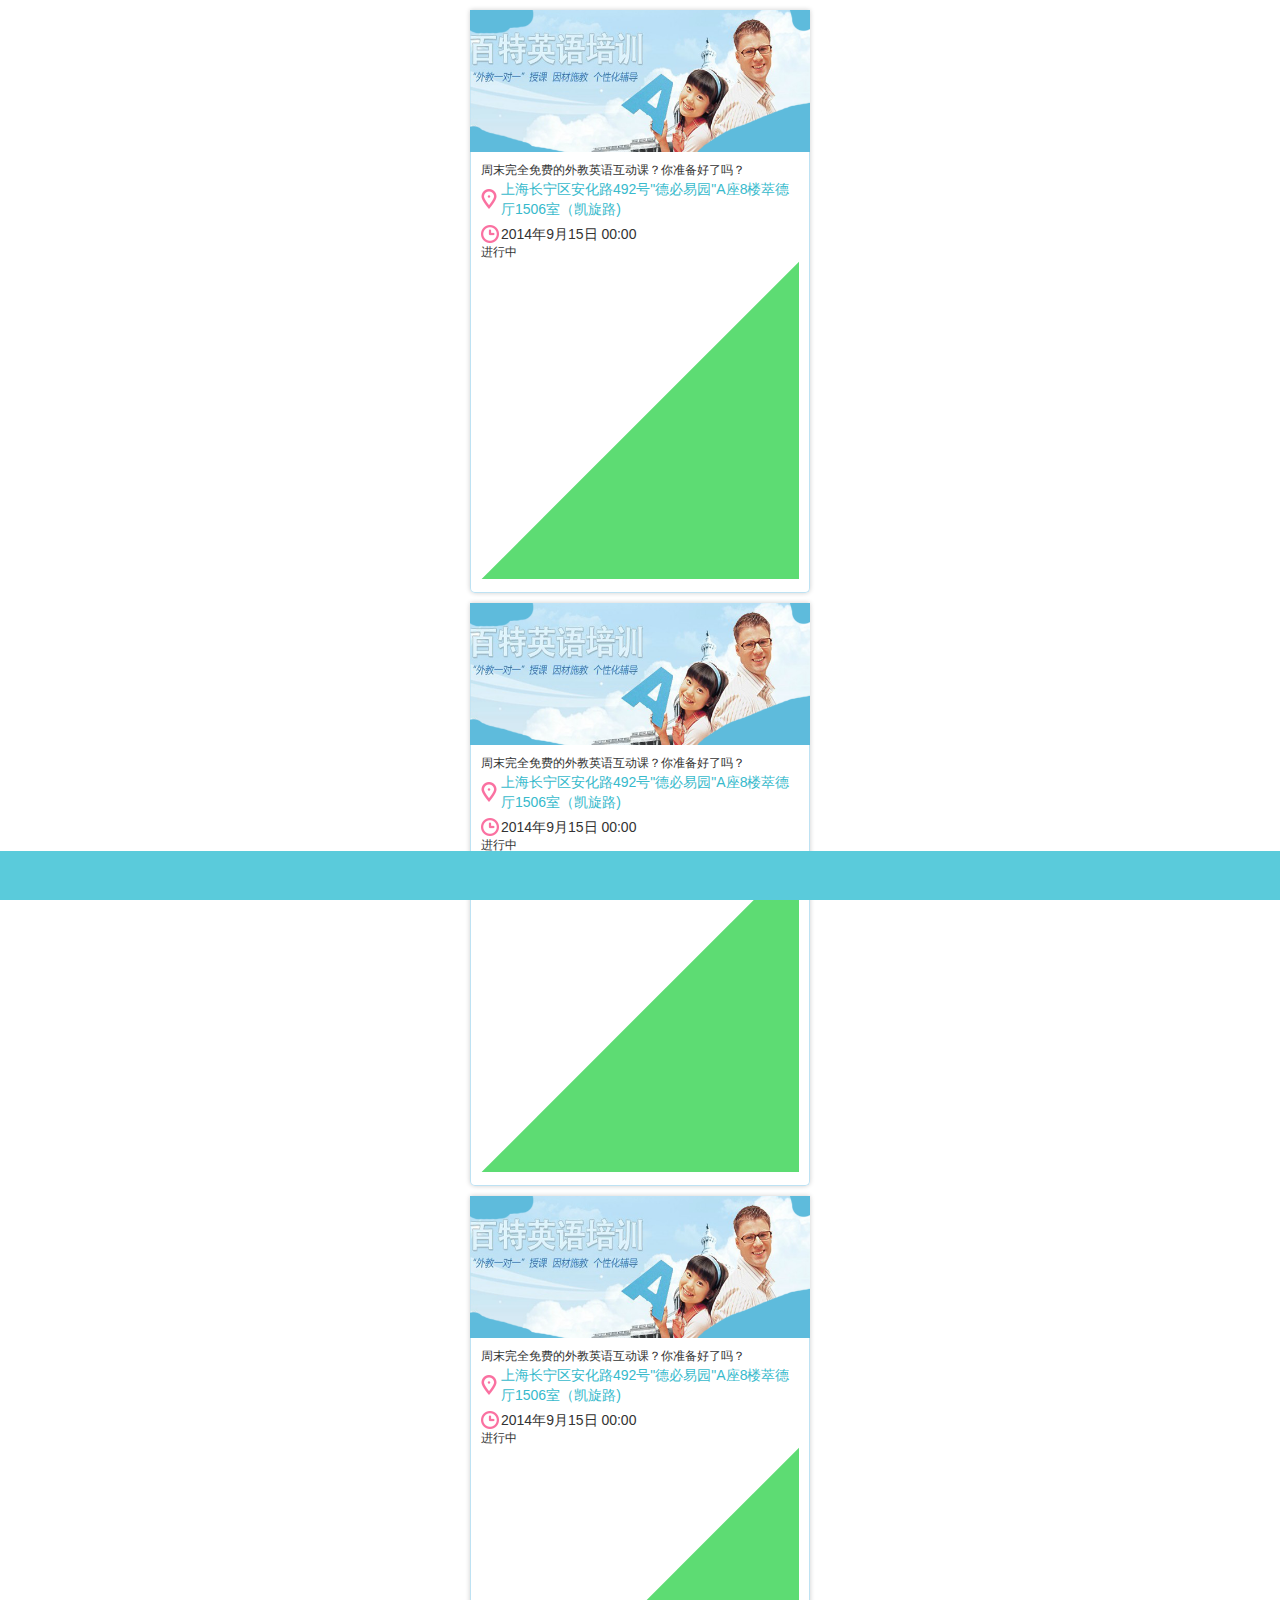
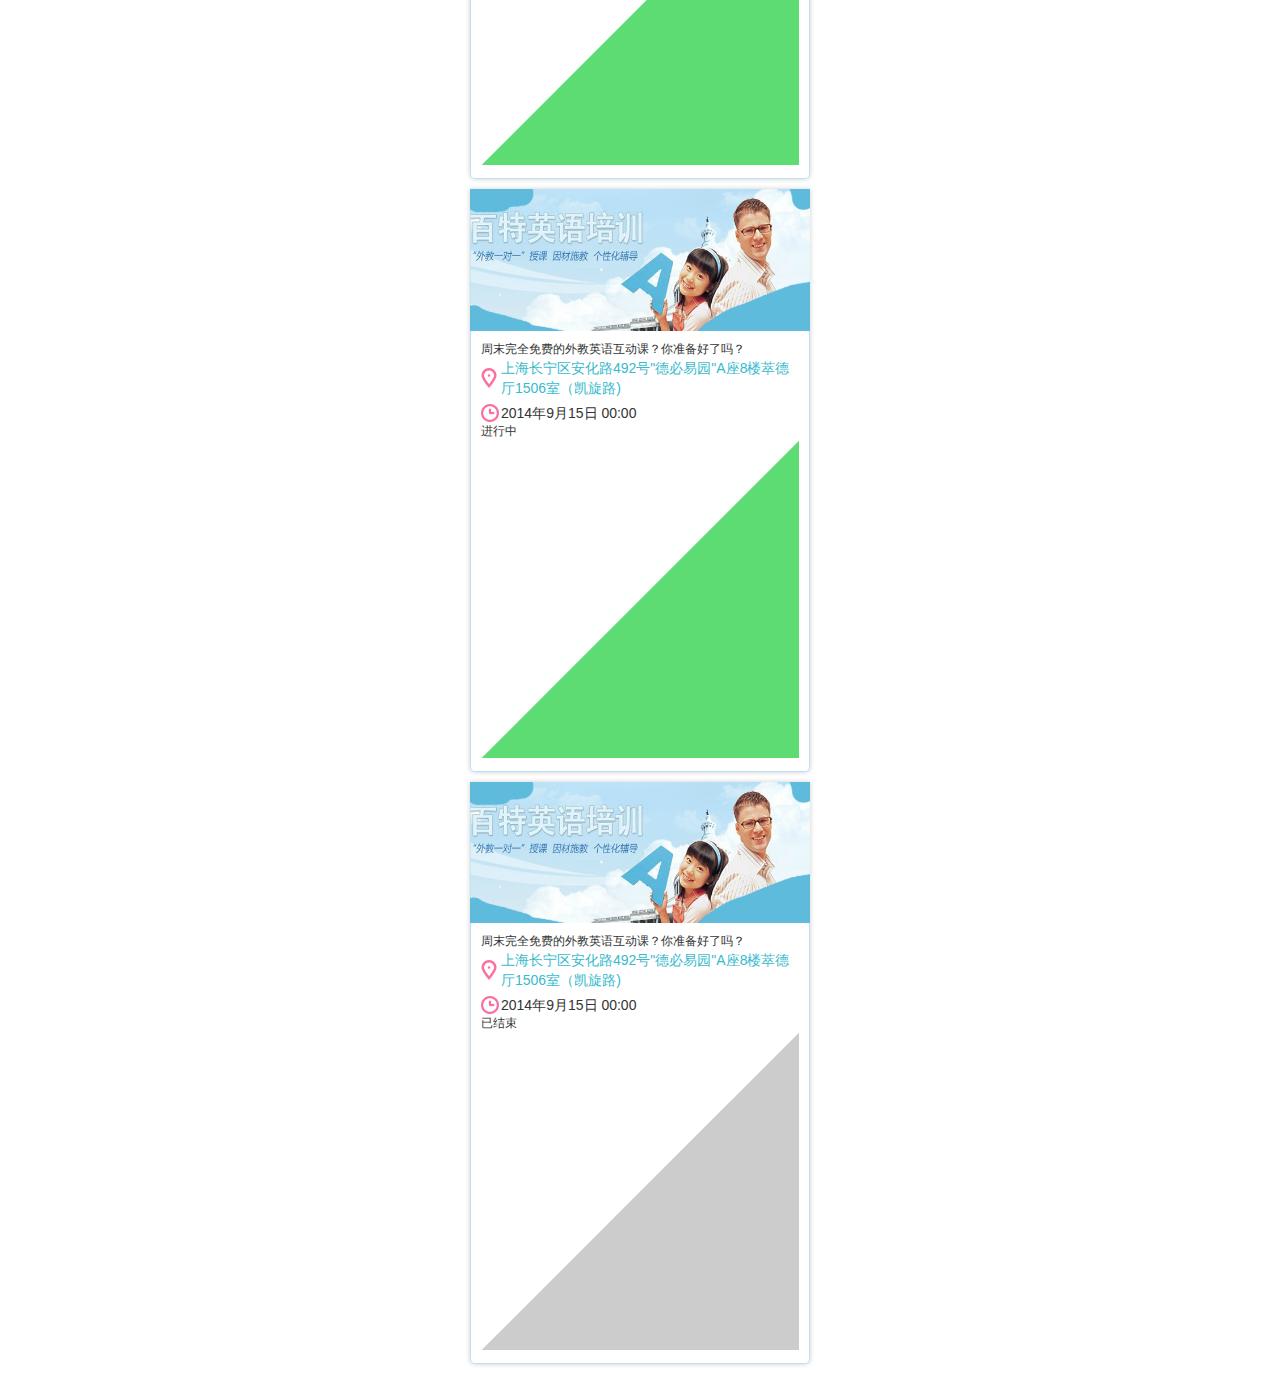
==== list2.html @ 65952ad2 "报名列表1阶段" ====
<!DOCTYPE html>
<html>
<head>
    <title></title>
    <meta charset="utf-8">
    <meta name="viewport" content="width=device-width, initial-scale=1.0, maximum-scale=1.0, user-scalable=0">
    <link rel="stylesheet" href="styles/css/style.css?v=0.0.3">
    <script src="http://dev.comeoncloud.net/test/lib/weixin/weixinshare.min.js"></script>
    <script data-main="src/list" src="http://dev.comeoncloud.net/test/lib/requirejs/require.js"></script>
    <script>
    WeixinShare.init({
        imgUrl:"http://dev.comeoncloud.net/test/1409/jisuanqi/styles/images/jsq.jpg",
        descContent:"工伤级别计算器",
        shareTitle:"工伤级别计算器",
    })
    </script>
</head>
<body>
<section class="box">

    <div class="topbar"></div>
    <div class="bottom40"></div>
    <div class="maincontext"> 
        <img src="images/banner.png">
        <div class="maincontent">
            <span class="title">周末完全免费的外教英语互动课？你准备好了吗？</span>
            <span class="adress">上海长宁区安化路492号"德必易园"A座8楼萃德厅1506室（凯旋路)</span>
            <span class="time">2014年9月15日  00:00 </span>
            <!-- <a href="#" class="button">我要报名</a> -->
            <span class="baomingstatus ">
                <span class="text">进行中</span>
                <svg class="sanjiao" version="1.1" viewBox="0 0 100 100" fill="#5ddc73">
                    <polygon points="100,100 0.2,100 100,0.2" />
                </svg>
            </span>
        </div>
    </div>
    <div class="maincontext"> 
        <img src="images/banner.png">
        <div class="maincontent">
            <span class="title">周末完全免费的外教英语互动课？你准备好了吗？</span>
            <span class="adress">上海长宁区安化路492号"德必易园"A座8楼萃德厅1506室（凯旋路)</span>
            <span class="time">2014年9月15日  00:00 </span>
            <span class="baomingstatus ">
                <span class="text">进行中</span>
                <svg class="sanjiao" version="1.1" viewBox="0 0 100 100" fill="#5ddc73">
                    <polygon points="100,100 0.2,100 100,0.2" />
                </svg>
            </span>
        </div>
    </div>
    <div class="maincontext"> 
        <img src="images/banner.png">
        <div class="maincontent">
            <span class="title">周末完全免费的外教英语互动课？你准备好了吗？</span>
            <span class="adress">上海长宁区安化路492号"德必易园"A座8楼萃德厅1506室（凯旋路)</span>
            <span class="time">2014年9月15日  00:00 </span>
            <span class="baomingstatus ">
                <span class="text">进行中</span>
                <svg class="sanjiao" version="1.1" viewBox="0 0 100 100" fill="#5ddc73">
                    <polygon points="100,100 0.2,100 100,0.2" />
                </svg>
            </span>
        </div>
    </div>
    <div class="maincontext"> 
        <img src="images/banner.png">
        <div class="maincontent">
            <span class="title">周末完全免费的外教英语互动课？你准备好了吗？</span>
            <span class="adress">上海长宁区安化路492号"德必易园"A座8楼萃德厅1506室（凯旋路)</span>
            <span class="time">2014年9月15日  00:00 </span>
            <span class="baomingstatus ">
                <span class="text">进行中</span>
                <svg class="sanjiao" version="1.1" viewBox="0 0 100 100" fill="#5ddc73">
                    <polygon points="100,100 0.2,100 100,0.2" />
                </svg>
            </span>
        </div>
    </div>

    <div class="maincontext"> 
        <img src="images/banner.png">
        <div class="maincontent">
            <span class="title">周末完全免费的外教英语互动课？你准备好了吗？</span>
            <span class="adress">上海长宁区安化路492号"德必易园"A座8楼萃德厅1506室（凯旋路)</span>
            <span class="time">2014年9月15日  00:00 </span>
            <span class="baomingstatus ">
                <span class="text">已结束</span>
                <svg class="sanjiao" version="1.1" viewBox="0 0 100 100" fill="#ccc">
                    <polygon points="100,100 0.2,100 100,0.2" />
                </svg>
            </span>
        </div>
    </div>
    
    <div class="bottom50"></div>
    <div class="submit" >
        
    </div>
</section>
</body>
</html>
---- styles/css/style.css ----
@charst "utf-8";body,div,dl,dt,dd,ul,ol,li,h1,h2,h3,h4,h5,h6,pre,form,fieldset,input,p,blockquote,th,td,button{margin:0;padding:0}fieldset,img{border:0}address,caption,cite,code,dfn,em,th,var{font-style:normal;font-weight:normal}ol,ul{list-style:none}caption,th{text-align:left}h1,h2,h3,h4,h5,h6{font-size:100%}q:before,q:after{content:''}table{table-layout:fixed;border-collapse:collapse;border-spacing:0}th,td{vertical-align:top}i{overflow:hidden;display:inline-block}iframe{background-color:white}input[type="radio"],input[type="checkbox"]{margin-right:2px;#margin-right:0}input{font-size:12px;font-family:Tahoma,Arial, Helvetica, sans-serif;-moz-background-clip:border;-moz-background-inline-policy:continuous;-moz-background-origin:padding;outline-color:-moz-use-text-color;outline-style:none;outline-width:medium}label input{position:relative;top:2px;#top:1px;font-size:12px}textarea{overflow:auto;padding:1px 0 0 1px;font-size:12px}select{font-size:12px}cite{line-height:33px;display:none;text-indent:-999px}body{margin:0px;padding:0px;font-size:12px;color:#333;font-family:Tahoma,Arial, Helvetica, sans-serif,"Hiragino Sans Gb","Microsoft YaHei";background:#fff}a{color:#333;text-decoration:none;outline:0}.clear{clear:both;display:block;height:0;overflow:hidden;font-size:0}.hide{display:none}.box{margin:0 auto;background-repeat:no-repeat;background-position:bottom center;-moz-user-select:none;-webkit-user-select:none;-ms-user-select:none;-khtml-user-select:none;user-select:none;padding:10px;box-sizing:border-box}#qiaohu{width:100%;margin:0 auto;padding:10px;box-sizing:border-box}.header{width:100%}.header h1{text-align:left;font-size:20px}.header .headerinfo{display:block;width:100%;height:20px;padding:5px 0;line-height:20px}.header .headerinfo:after{content:".";clear:both;height:0px;display:block;visibility:hidden}.header .headerinfo .reading{float:right;font-size:12px}.header .headerinfo .orange{margin:0 10px 0 3px;font-size:14px;color:#3db5c6}.maincontext{box-sizing:border-box;width:100%;border-bottom-left-radius:5px;border-bottom-right-radius:5px;box-shadow:0 0 5px rgba(0,0,0,0.2);margin-bottom:10px}.maincontext img{display:block;width:100%;height:auto}.maincontext .maincontent{border-bottom-left-radius:5px;border-bottom-right-radius:5px;border:1px solid #bee2f3;border-top:none;width:100%;padding:10px;box-sizing:border-box}.maincontext .maincontent .adress{padding:0px 0px 0px 20px;color:#37bacc;font-size:14px;display:block;background-image:url(../../images/adress.png);background-size:16px 20px;background-repeat:no-repeat;background-position:0px center;margin-bottom:5px;line-height:20px}.maincontext .maincontent .time{line-height:20px;padding:0px 0px 0px 20px;font-size:14px;background-size:18px 20px;display:block;background-image:url(../../images/time.png);background-repeat:no-repeat;background-position:0px center}.maincontent .rule{word-break:break-all;word-wrap:break-word;padding:0px 10px;font-size:14px;margin-bottom:10px}.baomg{width:100%;height:14px;line-height:14px;color:#FFF;padding:10px 0;background:url(../../images/baombg_03.png) no-repeat;margin-top:10px}.baomg span{font-size:14px;color:#FFF;margin-left:30px;line-height:14px}.usernum{margin-top:-20px;display:inline-block;float:right}.usernum span{font-size:14px;color:#ff6363}.user{width:100%;box-sizing:border-box;border:1px solid #bee2f3;border-radius:5px;margin-top:10px}.user ul{list-style:none}.user ul li{width:100%;height:30px;line-height:40px;padding:0 10px;border-bottom:#bee2f3 1px solid;box-sizing:border-box}.user ul li img{float:left;margin:2px 5px 0 0;width:25px;height:25px;border-radius:25px}.user ul li .textcenter{float:left;height:inherit;line-height:30px}.user ul li .times{float:right;height:inherit;line-height:30px}.user ul li:last-child{border-bottom:none}.footer{width:100%;padding:10px 0px 50px 0}.footer:after{content:".";clear:both;height:0px;display:block;visibility:hidden}.footer .weixinshare{display:block;width:44%;height:40px;border-radius:10px;background-color:green;float:left;margin-left:4%;color:#FFF;font-size:14px;line-height:40px;background-repeat:no-repeat;background-size:auto 30px;box-sizing:border-box;background-position:8px center;padding-left:38px;text-align:center}.footer .green{background-color:#5ddc73;background-image:url(../../images/weixin.png)}.footer .blue{background-color:#69ccff;background-image:url(../../images/weixin2.png)}.submit{width:100%;position:fixed;left:0px;bottom:0px;height:49px;background-color:#5acbdb;text-align:center}.submit img{float:left}.submit .return{display:block;width:50px;height:49px;background:url(../../images/left.png) no-repeat;background-position:center;background-size:25px 35px;float:left;border-right:1px solid #bee2f3}.submit .more{line-height:50px;background:url(../../images/right.png) no-repeat;display:block;width:25px;height:50px;float:right;margin-top:10px}.submit .mainbtn,.submit .weixinshare{display:inline-block;height:40px;border-radius:10px;background-color:#3db5c6;color:#FFF;font-size:20px;line-height:40px;box-sizing:border-box;text-align:center;padding:0 20px;border:1px solid #34adbe;margin-top:5px;-webkit-transition:0.3s ease-in}.submit .mainbtn{-webkit-transition:0.3s ease-out}.sendinfobox{display:block;width:100%;height:auto;position:fixed;bottom:49px;left:0px;background-color:#34adbe;box-sizing:border-box;padding:10px;box-shadow:0 0 5px rgba(0,0,0,0.3);-webkit-transform:translate(0, 300px);-webkit-transition:0.6s ease-out}.sendinfobox .textbox{box-sizing:border-box;display:block;width:100%;height:35px;margin-bottom:10px;line-height:35px;padding:0 10px;border-radius:5px;border:1px solid #ccc}.sendinfobox .textbox:focus{border:1px solid #34adbe}.sendinfobox .textbox:last-child{margin-bottom:0px}@media all and (max-width: 319px){.box{width:100%;box-sizing:border-box}}@media all and (min-width: 320px){.box{width:320px}}@media all and (min-width: 360px){.box{width:360px}}
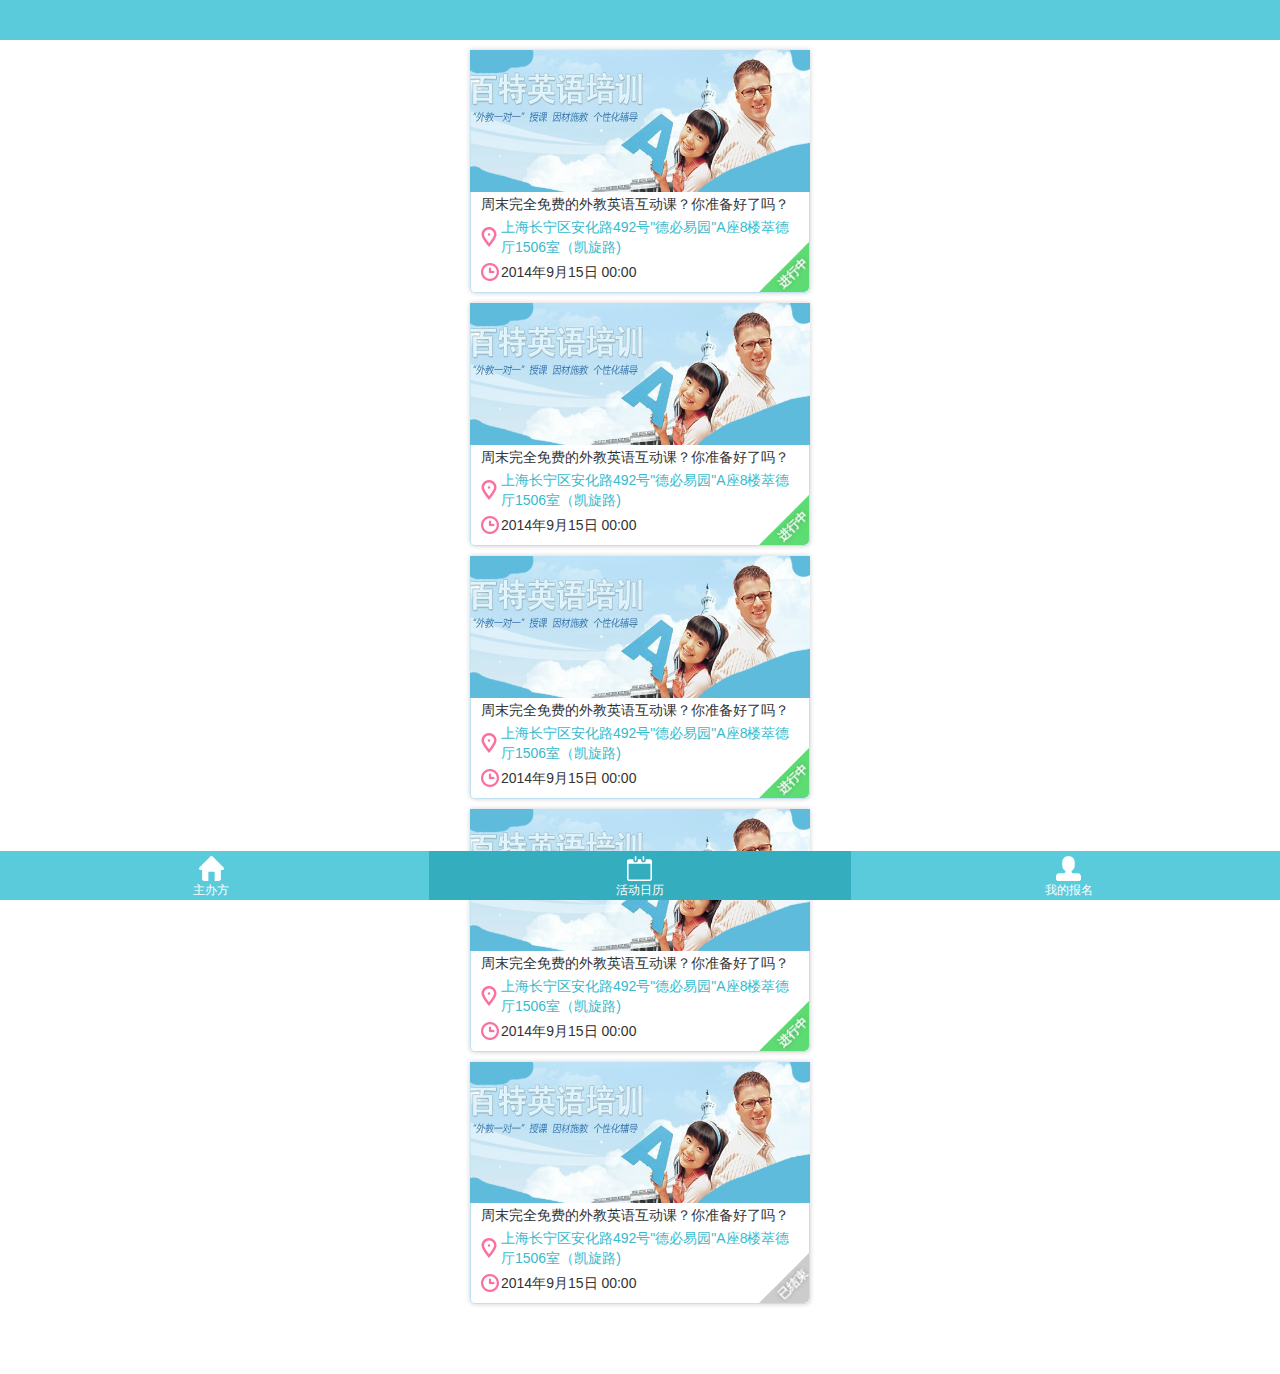
==== commit ed18cd1f: "更新" ====
--- a/list2.html
+++ b/list2.html
@@ -94,8 +94,35 @@
     </div>
     
     <div class="bottom50"></div>
-    <div class="submit" >
-        
+    <div class="submit">
+        <a href="#" class="leftlink">
+            <span class="icon">
+                <svg  viewBox="0 0 128 128">
+                    <path d="M1.813 58.93c-0.074 0.091-0.139 0.187-0.209 0.279-0.087 0.115-0.177 0.229-0.257 0.349-0.075 0.113-0.141 0.23-0.21 0.345-0.065 0.108-0.133 0.214-0.193 0.325-0.063 0.119-0.117 0.242-0.175 0.363-0.054 0.115-0.111 0.228-0.161 0.346-0.049 0.119-0.089 0.24-0.132 0.361-0.045 0.125-0.093 0.25-0.133 0.378-0.037 0.122-0.064 0.245-0.094 0.369-0.033 0.13-0.069 0.258-0.095 0.39-0.028 0.143-0.045 0.287-0.066 0.432-0.017 0.114-0.038 0.227-0.050 0.342-0.052 0.525-0.052 1.055 0 1.58 0.011 0.115 0.033 0.228 0.050 0.342 0.021 0.144 0.037 0.289 0.066 0.432 0.026 0.132 0.062 0.26 0.095 0.39 0.031 0.123 0.058 0.247 0.094 0.369 0.039 0.129 0.087 0.252 0.133 0.378 0.044 0.12 0.083 0.242 0.132 0.361s0.107 0.231 0.161 0.346c0.057 0.122 0.111 0.243 0.175 0.363 0.059 0.111 0.128 0.217 0.193 0.325 0.069 0.115 0.134 0.232 0.21 0.345 0.080 0.12 0.17 0.234 0.257 0.349 0.070 0.093 0.134 0.189 0.209 0.279 0.335 0.408 0.709 0.782 1.117 1.117 0.091 0.074 0.185 0.138 0.277 0.207 0.116 0.087 0.23 0.177 0.351 0.258 0.113 0.076 0.23 0.141 0.346 0.21 0.109 0.065 0.214 0.132 0.325 0.192 0.118 0.063 0.24 0.117 0.361 0.174 0.115 0.055 0.23 0.113 0.349 0.162 0.117 0.049 0.237 0.088 0.356 0.131 0.127 0.045 0.253 0.094 0.382 0.133 0.12 0.037 0.241 0.063 0.362 0.093 0.131 0.033 0.262 0.070 0.396 0.097 0.139 0.028 0.28 0.043 0.421 0.064 0.118 0.017 0.234 0.039 0.353 0.051 0.262 0.028 0.525 0.043 0.788 0.043h8v46.222c0 5.4 4.378 9.778 9.778 9.778h22.222v-48h32v48h22.222c5.4 0 9.778-4.378 9.778-9.778v-46.222h8c0.263 0 0.526-0.014 0.789-0.040 0.119-0.011 0.236-0.034 0.353-0.051 0.141-0.020 0.281-0.037 0.421-0.064 0.134-0.027 0.265-0.064 0.397-0.097 0.121-0.030 0.242-0.057 0.362-0.093 0.13-0.039 0.255-0.088 0.382-0.133 0.119-0.043 0.239-0.082 0.356-0.131 0.119-0.049 0.233-0.107 0.349-0.162 0.121-0.057 0.242-0.11 0.361-0.174 0.111-0.059 0.217-0.128 0.325-0.192 0.115-0.069 0.233-0.134 0.346-0.21 0.121-0.081 0.235-0.171 0.351-0.258 0.093-0.069 0.187-0.133 0.277-0.207 0.408-0.335 0.782-0.709 1.117-1.117 0.074-0.091 0.139-0.187 0.209-0.279 0.087-0.115 0.177-0.229 0.257-0.349 0.076-0.113 0.141-0.23 0.21-0.345 0.065-0.109 0.132-0.214 0.193-0.325 0.064-0.12 0.118-0.243 0.175-0.365 0.054-0.115 0.111-0.227 0.16-0.344 0.050-0.12 0.090-0.242 0.133-0.363 0.044-0.124 0.093-0.248 0.131-0.376 0.037-0.122 0.064-0.245 0.095-0.369 0.033-0.13 0.069-0.258 0.095-0.39 0.028-0.143 0.045-0.287 0.066-0.432 0.017-0.114 0.038-0.227 0.050-0.342 0.053-0.525 0.053-1.055 0-1.581-0.011-0.115-0.033-0.227-0.050-0.342-0.020-0.144-0.037-0.289-0.066-0.432-0.026-0.133-0.062-0.261-0.095-0.39-0.031-0.123-0.058-0.247-0.095-0.369-0.038-0.128-0.086-0.251-0.131-0.376-0.043-0.122-0.084-0.243-0.133-0.363-0.049-0.117-0.106-0.23-0.16-0.344-0.057-0.122-0.111-0.245-0.175-0.364-0.059-0.111-0.128-0.217-0.193-0.325-0.069-0.115-0.134-0.232-0.21-0.345-0.080-0.12-0.17-0.234-0.257-0.349-0.070-0.093-0.134-0.188-0.209-0.279-0.168-0.205-0.345-0.401-0.531-0.587l-55.999-56.002c-1.448-1.448-3.448-2.343-5.657-2.343s-4.209 0.895-5.657 2.343l-55.999 55.999c-0.187 0.187-0.363 0.383-0.531 0.587z"></path>
+                </svg>
+            </span>
+            <span class="text">主办方</span>
+        </a>
+
+        <a href="#" class="rightlink">
+            <span class="icon">
+                <svg  viewBox="0 0 128 128">
+                    <path d="M112 88h-24c-4.419 0-8-3.581-8-8v-4.291c9.562-5.534 16-15.866 16-27.709v-16c0-17.673-14.327-32-32-32s-32 14.327-32 32v16c0 11.843 6.438 22.174 16 27.709v4.291c0 4.419-3.581 8-8 8h-24c-8.836 0-16 7.163-16 16v14.222c0 5.4 4.378 9.778 9.778 9.778h108.445c5.4 0 9.778-4.378 9.778-9.778v-14.222c0-8.837-7.163-16-16-16z"></path>
+                </svg>
+            </span>
+            <span class="text">我的报名</span>
+        </a>
+
+        <a href="#" class="centerlink current">
+            <span class="icon">
+                <svg viewBox="0 0 128 128">
+                    <path d="M44.040 24c2.187 0 3.96-1.773 3.96-3.96v-16.080c0-2.187-1.773-3.96-3.96-3.96h-0.080c-2.187 0-3.96 1.773-3.96 3.96v16.080c0 2.187 1.773 3.96 3.96 3.96h0.080z"></path>
+                    <path d="M84.040 24c2.187 0 3.96-1.773 3.96-3.96v-16.080c0-2.187-1.773-3.96-3.96-3.96h-0.080c-2.187 0-3.96 1.773-3.96 3.96v16.080c0 2.187 1.773 3.96 3.96 3.96h0.080z"></path>
+                    <path d="M118.222 16h-22.222v4.040c0 6.595-5.365 11.96-11.96 11.96h-0.080c-6.595 0-11.96-5.365-11.96-11.96v-4.040h-16v4.040c0 6.595-5.365 11.96-11.96 11.96h-0.080c-6.595 0-11.96-5.365-11.96-11.96v-4.040h-22.222c-5.4 0-9.778 4.378-9.778 9.778v92.445c0 5.4 4.378 9.778 9.778 9.778h108.445c5.4 0 9.778-4.378 9.778-9.778v-92.445c0-5.4-4.378-9.778-9.778-9.778zM120 120h-112v-80h112v80z"></path>
+                </svg>
+            </span>
+            <span class="text">活动日历</span>
+        </a>
     </div>
 </section>
 </body>
--- a/styles/css/style.css
+++ b/styles/css/style.css
@@ -1 +1 @@
-@charst "utf-8";body,div,dl,dt,dd,ul,ol,li,h1,h2,h3,h4,h5,h6,pre,form,fieldset,input,p,blockquote,th,td,button{margin:0;padding:0}fieldset,img{border:0}address,caption,cite,code,dfn,em,th,var{font-style:normal;font-weight:normal}ol,ul{list-style:none}caption,th{text-align:left}h1,h2,h3,h4,h5,h6{font-size:100%}q:before,q:after{content:''}table{table-layout:fixed;border-collapse:collapse;border-spacing:0}th,td{vertical-align:top}i{overflow:hidden;display:inline-block}iframe{background-color:white}input[type="radio"],input[type="checkbox"]{margin-right:2px;#margin-right:0}input{font-size:12px;font-family:Tahoma,Arial, Helvetica, sans-serif;-moz-background-clip:border;-moz-background-inline-policy:continuous;-moz-background-origin:padding;outline-color:-moz-use-text-color;outline-style:none;outline-width:medium}label input{position:relative;top:2px;#top:1px;font-size:12px}textarea{overflow:auto;padding:1px 0 0 1px;font-size:12px}select{font-size:12px}cite{line-height:33px;display:none;text-indent:-999px}body{margin:0px;padding:0px;font-size:12px;color:#333;font-family:Tahoma,Arial, Helvetica, sans-serif,"Hiragino Sans Gb","Microsoft YaHei";background:#fff}a{color:#333;text-decoration:none;outline:0}.clear{clear:both;display:block;height:0;overflow:hidden;font-size:0}.hide{display:none}.box{margin:0 auto;background-repeat:no-repeat;background-position:bottom center;-moz-user-select:none;-webkit-user-select:none;-ms-user-select:none;-khtml-user-select:none;user-select:none;padding:10px;box-sizing:border-box}#qiaohu{width:100%;margin:0 auto;padding:10px;box-sizing:border-box}.header{width:100%}.header h1{text-align:left;font-size:20px}.header .headerinfo{display:block;width:100%;height:20px;padding:5px 0;line-height:20px}.header .headerinfo:after{content:".";clear:both;height:0px;display:block;visibility:hidden}.header .headerinfo .reading{float:right;font-size:12px}.header .headerinfo .orange{margin:0 10px 0 3px;font-size:14px;color:#3db5c6}.maincontext{box-sizing:border-box;width:100%;border-bottom-left-radius:5px;border-bottom-right-radius:5px;box-shadow:0 0 5px rgba(0,0,0,0.2);margin-bottom:10px}.maincontext img{display:block;width:100%;height:auto}.maincontext .maincontent{border-bottom-left-radius:5px;border-bottom-right-radius:5px;border:1px solid #bee2f3;border-top:none;width:100%;padding:10px;box-sizing:border-box}.maincontext .maincontent .adress{padding:0px 0px 0px 20px;color:#37bacc;font-size:14px;display:block;background-image:url(../../images/adress.png);background-size:16px 20px;background-repeat:no-repeat;background-position:0px center;margin-bottom:5px;line-height:20px}.maincontext .maincontent .time{line-height:20px;padding:0px 0px 0px 20px;font-size:14px;background-size:18px 20px;display:block;background-image:url(../../images/time.png);background-repeat:no-repeat;background-position:0px center}.maincontent .rule{word-break:break-all;word-wrap:break-word;padding:0px 10px;font-size:14px;margin-bottom:10px}.baomg{width:100%;height:14px;line-height:14px;color:#FFF;padding:10px 0;background:url(../../images/baombg_03.png) no-repeat;margin-top:10px}.baomg span{font-size:14px;color:#FFF;margin-left:30px;line-height:14px}.usernum{margin-top:-20px;display:inline-block;float:right}.usernum span{font-size:14px;color:#ff6363}.user{width:100%;box-sizing:border-box;border:1px solid #bee2f3;border-radius:5px;margin-top:10px}.user ul{list-style:none}.user ul li{width:100%;height:30px;line-height:40px;padding:0 10px;border-bottom:#bee2f3 1px solid;box-sizing:border-box}.user ul li img{float:left;margin:2px 5px 0 0;width:25px;height:25px;border-radius:25px}.user ul li .textcenter{float:left;height:inherit;line-height:30px}.user ul li .times{float:right;height:inherit;line-height:30px}.user ul li:last-child{border-bottom:none}.footer{width:100%;padding:10px 0px 50px 0}.footer:after{content:".";clear:both;height:0px;display:block;visibility:hidden}.footer .weixinshare{display:block;width:44%;height:40px;border-radius:10px;background-color:green;float:left;margin-left:4%;color:#FFF;font-size:14px;line-height:40px;background-repeat:no-repeat;background-size:auto 30px;box-sizing:border-box;background-position:8px center;padding-left:38px;text-align:center}.footer .green{background-color:#5ddc73;background-image:url(../../images/weixin.png)}.footer .blue{background-color:#69ccff;background-image:url(../../images/weixin2.png)}.submit{width:100%;position:fixed;left:0px;bottom:0px;height:49px;background-color:#5acbdb;text-align:center}.submit img{float:left}.submit .return{display:block;width:50px;height:49px;background:url(../../images/left.png) no-repeat;background-position:center;background-size:25px 35px;float:left;border-right:1px solid #bee2f3}.submit .more{line-height:50px;background:url(../../images/right.png) no-repeat;display:block;width:25px;height:50px;float:right;margin-top:10px}.submit .mainbtn,.submit .weixinshare{display:inline-block;height:40px;border-radius:10px;background-color:#3db5c6;color:#FFF;font-size:20px;line-height:40px;box-sizing:border-box;text-align:center;padding:0 20px;border:1px solid #34adbe;margin-top:5px;-webkit-transition:0.3s ease-in}.submit .mainbtn{-webkit-transition:0.3s ease-out}.sendinfobox{display:block;width:100%;height:auto;position:fixed;bottom:49px;left:0px;background-color:#34adbe;box-sizing:border-box;padding:10px;box-shadow:0 0 5px rgba(0,0,0,0.3);-webkit-transform:translate(0, 300px);-webkit-transition:0.6s ease-out}.sendinfobox .textbox{box-sizing:border-box;display:block;width:100%;height:35px;margin-bottom:10px;line-height:35px;padding:0 10px;border-radius:5px;border:1px solid #ccc}.sendinfobox .textbox:focus{border:1px solid #34adbe}.sendinfobox .textbox:last-child{margin-bottom:0px}@media all and (max-width: 319px){.box{width:100%;box-sizing:border-box}}@media all and (min-width: 320px){.box{width:320px}}@media all and (min-width: 360px){.box{width:360px}}
+@charst "utf-8";body,div,dl,dt,dd,ul,ol,li,h1,h2,h3,h4,h5,h6,pre,form,fieldset,input,p,blockquote,th,td,button{margin:0;padding:0}fieldset,img{border:0}address,caption,cite,code,dfn,em,th,var{font-style:normal;font-weight:normal}ol,ul{list-style:none}caption,th{text-align:left}h1,h2,h3,h4,h5,h6{font-size:100%}q:before,q:after{content:''}table{table-layout:fixed;border-collapse:collapse;border-spacing:0}th,td{vertical-align:top}i{overflow:hidden;display:inline-block}iframe{background-color:white}input[type="radio"],input[type="checkbox"]{margin-right:2px;#margin-right:0}input{font-size:12px;font-family:Tahoma,Arial, Helvetica, sans-serif;-moz-background-clip:border;-moz-background-inline-policy:continuous;-moz-background-origin:padding;outline-color:-moz-use-text-color;outline-style:none;outline-width:medium}label input{position:relative;top:2px;#top:1px;font-size:12px}textarea{overflow:auto;padding:1px 0 0 1px;font-size:12px}select{font-size:12px}cite{line-height:33px;display:none;text-indent:-999px}body{margin:0px;padding:0px;font-size:12px;color:#333;font-family:Tahoma,Arial, Helvetica, sans-serif,"Hiragino Sans Gb","Microsoft YaHei";background:#fff}a{color:#333;text-decoration:none;outline:0}.clear{clear:both;display:block;height:0;overflow:hidden;font-size:0}.hide{display:none}.box{margin:0 auto;background-repeat:no-repeat;background-position:bottom center;-moz-user-select:none;-webkit-user-select:none;-ms-user-select:none;-khtml-user-select:none;user-select:none;padding:10px;box-sizing:border-box}#qiaohu{width:100%;margin:0 auto;padding:10px;box-sizing:border-box}.header{width:100%}.header h1{text-align:left;font-size:20px}.header .headerinfo{display:block;width:100%;height:20px;padding:5px 0;line-height:20px}.header .headerinfo:after{content:".";clear:both;height:0px;display:block;visibility:hidden}.header .headerinfo .reading{float:right;font-size:12px}.header .headerinfo .orange{margin:0 10px 0 3px;font-size:14px;color:#3db5c6}.button{display:inline-block;border-radius:5px;line-height:35px;background-color:#5acbdb;color:#fff;padding:0 20px;border:1px solid #34adbe}.maincontext{box-sizing:border-box;width:100%;border-bottom-left-radius:5px;border-bottom-right-radius:5px;box-shadow:0 0 5px rgba(0,0,0,0.2);margin-bottom:10px}.maincontext img{display:block;width:100%;height:auto}.maincontext .maincontent{border-bottom-left-radius:5px;border-bottom-right-radius:5px;border:1px solid #bee2f3;border-top:none;width:100%;padding:0px 10px 10px 10px;box-sizing:border-box;position:relative}.maincontext .maincontent .title{display:block;width:100%;height:auto;line-height:25px;font-size:14px}.maincontext .maincontent .adress{padding:0px 0px 0px 20px;color:#37bacc;font-size:14px;display:block;background-image:url(../../images/adress.png);background-size:16px 20px;background-repeat:no-repeat;background-position:0px center;margin-bottom:5px;line-height:20px}.maincontext .maincontent .time{line-height:20px;padding:0px 0px 0px 20px;font-size:14px;background-size:18px 20px;display:block;background-image:url(../../images/time.png);background-repeat:no-repeat;background-position:0px center}.maincontext .maincontent .button{display:block;width:50%;height:auto;text-align:center;margin:0 auto}.maincontext .maincontent .baomingstatus{display:block;width:50px;height:50px;position:absolute;bottom:0px;right:0px;overflow:hidden;border-bottom-right-radius:5px}.maincontext .maincontent .baomingstatus .text{display:block;width:50px;height:20px;text-align:center;line-height:20px;-webkit-transform:translate3d(9px, 21px, 0px) rotate(-45deg);color:#fff;position:absolute;top:0px;left:0px;text-shadow:0 0 4px rgba(0,0,0,0.3);font-weight:bold}.maincontext .maincontent .baomingstatus .sanjiao{display:block;width:inherit;height:inherit}.rule{display:block;width:100%;height:auto;box-sizing:border-box;padding:0px 10px;margin-bottom:10px}.baomg{width:100%;height:14px;line-height:14px;color:#FFF;padding:10px 0;background:url(../../images/baombg_03.png) no-repeat;margin-top:10px}.baomg span{font-size:14px;color:#FFF;margin-left:30px;line-height:14px}.usernum{margin-top:-20px;display:inline-block;float:right}.usernum span{font-size:14px;color:#ff6363}.user{width:100%;box-sizing:border-box;border:1px solid #bee2f3;border-radius:5px;margin-top:10px}.user ul{list-style:none}.user ul li{width:100%;height:30px;line-height:40px;padding:0 10px;border-bottom:#bee2f3 1px solid;box-sizing:border-box}.user ul li img{float:left;margin:2px 5px 0 0;width:25px;height:25px;border-radius:25px}.user ul li .textcenter{float:left;height:inherit;line-height:30px}.user ul li .times{float:right;height:inherit;line-height:30px}.user ul li:last-child{border-bottom:none}.footer{width:100%;padding:10px 0px 50px 0}.footer:after{content:".";clear:both;height:0px;display:block;visibility:hidden}.footer .weixinshare{display:block;width:44%;height:40px;border-radius:10px;background-color:green;float:left;margin-left:4%;color:#FFF;font-size:14px;line-height:40px;background-repeat:no-repeat;background-size:auto 30px;box-sizing:border-box;background-position:8px center;padding-left:38px;text-align:center}.footer .green{background-color:#5ddc73;background-image:url(../../images/weixin.png)}.footer .blue{background-color:#69ccff;background-image:url(../../images/weixin2.png)}.submit{width:100%;position:fixed;left:0px;bottom:0px;height:49px;background-color:#5acbdb;text-align:center}.submit img{float:left}.submit .return{display:block;width:50px;height:49px;background:url(../../images/left.png) no-repeat;background-position:center;background-size:25px 35px;float:left;border-right:1px solid #bee2f3}.submit .more{line-height:50px;background:url(../../images/right.png) no-repeat;display:block;width:25px;height:50px;float:right;margin-top:10px}.submit .mainbtn,.submit .weixinshare{display:inline-block;height:40px;border-radius:10px;background-color:#3db5c6;color:#FFF;font-size:20px;line-height:40px;box-sizing:border-box;text-align:center;padding:0 20px;border:1px solid #34adbe;margin-top:5px;-webkit-transition:0.3s ease-in}.submit .mainbtn{-webkit-transition:0.3s ease-out}.submit .leftlink,.submit .centerlink,.submit .rightlink{display:block;width:33%;height:inherit;padding-top:5px;box-sizing:border-box}.submit .leftlink .icon,.submit .centerlink .icon,.submit .rightlink .icon{display:block;width:25px;height:25px;margin:0 auto}.submit .leftlink .icon svg,.submit .centerlink .icon svg,.submit .rightlink .icon svg{fill:#fff}.submit .leftlink .text,.submit .centerlink .text,.submit .rightlink .text{display:block;width:100%;height:19px;line-height:19px;font-size:12px;color:#fff}.submit .leftlink{float:left}.submit .centerlink{width:33%;margin:0 auto}.submit .rightlink{float:right}.submit .current{background-color:#34adbe}.sendinfobox{display:block;width:100%;height:auto;position:fixed;bottom:49px;left:0px;background-color:#34adbe;box-sizing:border-box;padding:10px;box-shadow:0 0 5px rgba(0,0,0,0.3);-webkit-transform:translate(0, 300px);-webkit-transition:0.6s ease-out}.sendinfobox .textbox{box-sizing:border-box;display:block;width:100%;height:35px;margin-bottom:10px;line-height:35px;padding:0 10px;border-radius:5px;border:1px solid #ccc}.sendinfobox .textbox:focus{border:1px solid #34adbe}.sendinfobox .textbox:last-child{margin-bottom:0px}.bottom50{display:block;width:100%;height:50px}.bottom40{display:block;width:100%;height:40px}.topbar{display:block;width:100%;height:40px;background-color:#5acbdb;position:fixed;top:0px;left:0px;z-index:999}@media all and (max-width: 319px){.box{width:100%;box-sizing:border-box}}@media all and (min-width: 320px){.box{width:320px}}@media all and (min-width: 360px){.box{width:360px}}
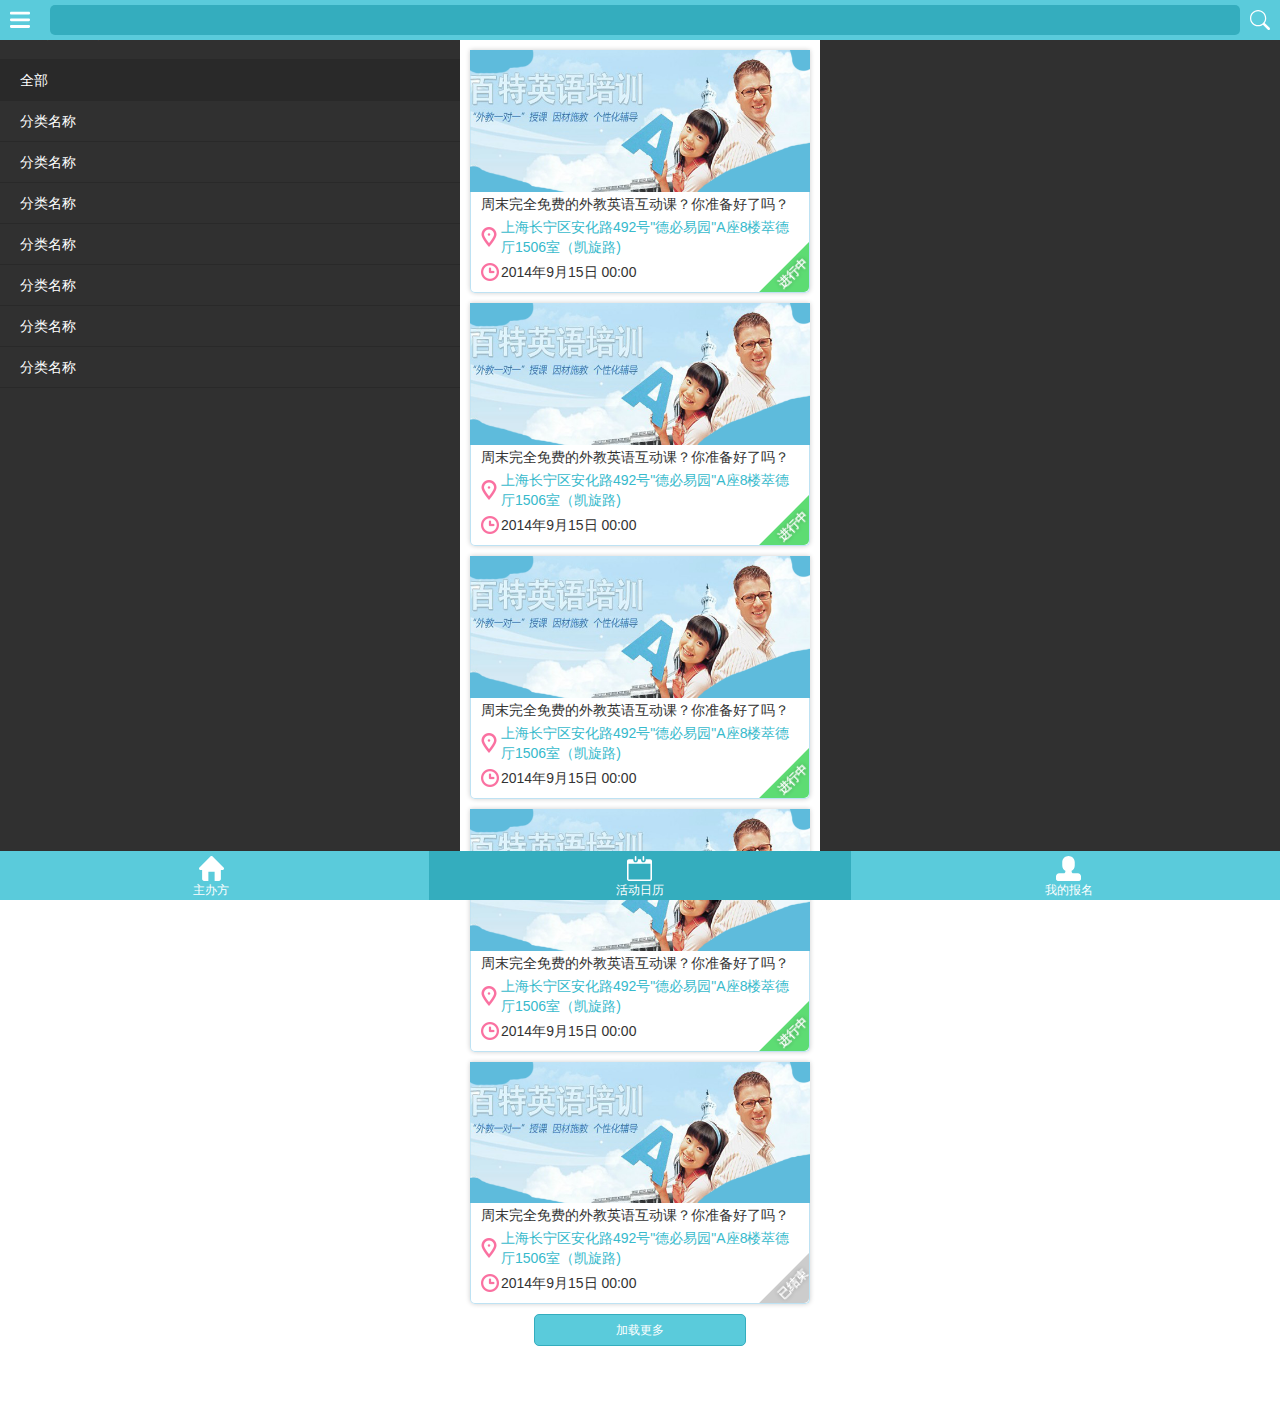
==== commit 944d40e0: "列表侧栏" ====
--- a/list2.html
+++ b/list2.html
@@ -1,99 +1,135 @@
 <!DOCTYPE html>
 <html>
 <head>
-    <title></title>
+    <title>地对地导弹</title>
     <meta charset="utf-8">
     <meta name="viewport" content="width=device-width, initial-scale=1.0, maximum-scale=1.0, user-scalable=0">
-    <link rel="stylesheet" href="styles/css/style.css?v=0.0.3">
+    <link rel="stylesheet" href="styles/css/style.css?v=0.0.4">
     <script src="http://dev.comeoncloud.net/test/lib/weixin/weixinshare.min.js"></script>
     <script data-main="src/list" src="http://dev.comeoncloud.net/test/lib/requirejs/require.js"></script>
     <script>
     WeixinShare.init({
         imgUrl:"http://dev.comeoncloud.net/test/1409/jisuanqi/styles/images/jsq.jpg",
-        descContent:"工伤级别计算器",
-        shareTitle:"工伤级别计算器",
+        descContent:"活动列表",
+        shareTitle:"活动列表页",
     })
     </script>
 </head>
 <body>
 <section class="box">
-
-    <div class="topbar"></div>
-    <div class="bottom40"></div>
-    <div class="maincontext"> 
-        <img src="images/banner.png">
-        <div class="maincontent">
-            <span class="title">周末完全免费的外教英语互动课？你准备好了吗？</span>
-            <span class="adress">上海长宁区安化路492号"德必易园"A座8楼萃德厅1506室（凯旋路)</span>
-            <span class="time">2014年9月15日  00:00 </span>
-            <!-- <a href="#" class="button">我要报名</a> -->
-            <span class="baomingstatus ">
-                <span class="text">进行中</span>
-                <svg class="sanjiao" version="1.1" viewBox="0 0 100 100" fill="#5ddc73">
-                    <polygon points="100,100 0.2,100 100,0.2" />
-                </svg>
-            </span>
-        </div>
+    <div class="categorybox">
+        <div class="title">活动分类</div>
+        <ul class="categorylist">
+            <li class="list current"><a href="#">全部</a></li>
+            <li class="list"><a href="#">分类名称</a></li>
+            <li class="list"><a href="#">分类名称</a></li>
+            <li class="list"><a href="#">分类名称</a></li>
+            <li class="list"><a href="#">分类名称</a></li>
+            <li class="list"><a href="#">分类名称</a></li>
+            <li class="list"><a href="#">分类名称</a></li>
+            <li class="list"><a href="#">分类名称</a></li>
+        </ul>
     </div>
-    <div class="maincontext"> 
-        <img src="images/banner.png">
-        <div class="maincontent">
-            <span class="title">周末完全免费的外教英语互动课？你准备好了吗？</span>
-            <span class="adress">上海长宁区安化路492号"德必易园"A座8楼萃德厅1506室（凯旋路)</span>
-            <span class="time">2014年9月15日  00:00 </span>
-            <span class="baomingstatus ">
-                <span class="text">进行中</span>
-                <svg class="sanjiao" version="1.1" viewBox="0 0 100 100" fill="#5ddc73">
-                    <polygon points="100,100 0.2,100 100,0.2" />
-                </svg>
-            </span>
-        </div>
-    </div>
-    <div class="maincontext"> 
-        <img src="images/banner.png">
-        <div class="maincontent">
-            <span class="title">周末完全免费的外教英语互动课？你准备好了吗？</span>
-            <span class="adress">上海长宁区安化路492号"德必易园"A座8楼萃德厅1506室（凯旋路)</span>
-            <span class="time">2014年9月15日  00:00 </span>
-            <span class="baomingstatus ">
-                <span class="text">进行中</span>
-                <svg class="sanjiao" version="1.1" viewBox="0 0 100 100" fill="#5ddc73">
-                    <polygon points="100,100 0.2,100 100,0.2" />
-                </svg>
-            </span>
-        </div>
-    </div>
-    <div class="maincontext"> 
-        <img src="images/banner.png">
-        <div class="maincontent">
-            <span class="title">周末完全免费的外教英语互动课？你准备好了吗？</span>
-            <span class="adress">上海长宁区安化路492号"德必易园"A座8楼萃德厅1506室（凯旋路)</span>
-            <span class="time">2014年9月15日  00:00 </span>
-            <span class="baomingstatus ">
-                <span class="text">进行中</span>
-                <svg class="sanjiao" version="1.1" viewBox="0 0 100 100" fill="#5ddc73">
-                    <polygon points="100,100 0.2,100 100,0.2" />
-                </svg>
-            </span>
-        </div>
+    <div class="topbar">
+        <span class="category" id="categorybtn">
+            <svg viewBox="0 0 128 128" >
+                <path fill-rule="evenodd" clip-rule="evenodd"  d="M120.4,11.3H7.6c-4.2,0-7.6,3.4-7.6,7.6v3c0,4.2,3.4,7.6,7.6,7.6
+                        h112.8c4.2,0,7.6-3.4,7.6-7.6v-3C128,14.7,124.6,11.3,120.4,11.3z M120.4,54H7.6C3.4,54,0,57.4,0,61.6v3c0,4.2,3.4,7.6,7.6,7.6
+                        h112.8c4.2,0,7.6-3.4,7.6-7.6v-3C128,57.4,124.6,54,120.4,54z M120.4,96.6H7.6c-4.2,0-7.6,3.4-7.6,7.6v3c0,4.2,3.4,7.6,7.6,7.6
+                        h112.8c4.2,0,7.6-3.4,7.6-7.6v-3C128,100,124.6,96.6,120.4,96.6z"/>
+            </svg>
+        </span>
+        <input class="search" type="text">
+        <span class="searchbtn">
+            <svg viewBox="0 0 128 128" >
+                <path d="M52 104c11.472 0 22.071-3.723 30.67-10.016l31.673 31.673c3.124 3.124 8.189 3.124 11.314 0s3.124-8.189 0-11.314l-31.673-31.673c6.293-8.599 10.016-19.198 10.016-30.67 0-28.719-23.281-52-52-52s-52 23.281-52 52 23.281 52 52 52zM52 8c24.3 0 44 19.7 44 44s-19.7 44-44 44-44-19.7-44-44 19.7-44 44-44z" ></path>
+            </svg>
+        </span>
     </div>
 
-    <div class="maincontext"> 
-        <img src="images/banner.png">
-        <div class="maincontent">
-            <span class="title">周末完全免费的外教英语互动课？你准备好了吗？</span>
-            <span class="adress">上海长宁区安化路492号"德必易园"A座8楼萃德厅1506室（凯旋路)</span>
-            <span class="time">2014年9月15日  00:00 </span>
-            <span class="baomingstatus ">
-                <span class="text">已结束</span>
-                <svg class="sanjiao" version="1.1" viewBox="0 0 100 100" fill="#ccc">
-                    <polygon points="100,100 0.2,100 100,0.2" />
-                </svg>
-            </span>
+    <div class="listbox">
+        <div class="bottom40"></div>
+        <div class="maincontext"> 
+            <img src="images/banner.png">
+            <div class="maincontent">
+                <span class="title">周末完全免费的外教英语互动课？你准备好了吗？</span>
+                <span class="adress">上海长宁区安化路492号"德必易园"A座8楼萃德厅1506室（凯旋路)</span>
+                <span class="time">2014年9月15日  00:00 </span>
+                <!-- <a href="#" class="button">我要报名</a> -->
+                <span class="baomingstatus ">
+                    <span class="text">进行中</span>
+                    <svg class="sanjiao" version="1.1" viewBox="0 0 100 100" fill="#5ddc73">
+                        <polygon points="100,100 0.2,100 100,0.2" />
+                    </svg>
+                </span>
+            </div>
         </div>
+
+        <div class="maincontext"> 
+            <img src="images/banner.png">
+            <div class="maincontent">
+                <span class="title">周末完全免费的外教英语互动课？你准备好了吗？</span>
+                <span class="adress">上海长宁区安化路492号"德必易园"A座8楼萃德厅1506室（凯旋路)</span>
+                <span class="time">2014年9月15日  00:00 </span>
+                <span class="baomingstatus ">
+                    <span class="text">进行中</span>
+                    <svg class="sanjiao" version="1.1" viewBox="0 0 100 100" fill="#5ddc73">
+                        <polygon points="100,100 0.2,100 100,0.2" />
+                    </svg>
+                </span>
+            </div>
+        </div>
+
+        <div class="maincontext"> 
+            <img src="images/banner.png">
+            <div class="maincontent">
+                <span class="title">周末完全免费的外教英语互动课？你准备好了吗？</span>
+                <span class="adress">上海长宁区安化路492号"德必易园"A座8楼萃德厅1506室（凯旋路)</span>
+                <span class="time">2014年9月15日  00:00 </span>
+                <span class="baomingstatus ">
+                    <span class="text">进行中</span>
+                    <svg class="sanjiao" version="1.1" viewBox="0 0 100 100" fill="#5ddc73">
+                        <polygon points="100,100 0.2,100 100,0.2" />
+                    </svg>
+                </span>
+            </div>
+        </div>
+
+        <div class="maincontext"> 
+            <img src="images/banner.png">
+            <div class="maincontent">
+                <span class="title">周末完全免费的外教英语互动课？你准备好了吗？</span>
+                <span class="adress">上海长宁区安化路492号"德必易园"A座8楼萃德厅1506室（凯旋路)</span>
+                <span class="time">2014年9月15日  00:00 </span>
+                <span class="baomingstatus ">
+                    <span class="text">进行中</span>
+                    <svg class="sanjiao" version="1.1" viewBox="0 0 100 100" fill="#5ddc73">
+                        <polygon points="100,100 0.2,100 100,0.2" />
+                    </svg>
+                </span>
+            </div>
+        </div>
+
+        <div class="maincontext"> 
+            <img src="images/banner.png">
+            <div class="maincontent">
+                <span class="title">周末完全免费的外教英语互动课？你准备好了吗？</span>
+                <span class="adress">上海长宁区安化路492号"德必易园"A座8楼萃德厅1506室（凯旋路)</span>
+                <span class="time">2014年9月15日  00:00 </span>
+                <span class="baomingstatus ">
+                    <span class="text">已结束</span>
+                    <svg class="sanjiao" version="1.1" viewBox="0 0 100 100" fill="#ccc">
+                        <polygon points="100,100 0.2,100 100,0.2" />
+                    </svg>
+                </span>
+            </div>
+        </div>
+
+        <span class="button laodmoer">加载更多</span>
+        <div class="bottom50"></div>
     </div>
-    
-    <div class="bottom50"></div>
+
+
     <div class="submit">
         <a href="#" class="leftlink">
             <span class="icon">
--- a/styles/css/style.css
+++ b/styles/css/style.css
@@ -1 +1 @@
-@charst "utf-8";body,div,dl,dt,dd,ul,ol,li,h1,h2,h3,h4,h5,h6,pre,form,fieldset,input,p,blockquote,th,td,button{margin:0;padding:0}fieldset,img{border:0}address,caption,cite,code,dfn,em,th,var{font-style:normal;font-weight:normal}ol,ul{list-style:none}caption,th{text-align:left}h1,h2,h3,h4,h5,h6{font-size:100%}q:before,q:after{content:''}table{table-layout:fixed;border-collapse:collapse;border-spacing:0}th,td{vertical-align:top}i{overflow:hidden;display:inline-block}iframe{background-color:white}input[type="radio"],input[type="checkbox"]{margin-right:2px;#margin-right:0}input{font-size:12px;font-family:Tahoma,Arial, Helvetica, sans-serif;-moz-background-clip:border;-moz-background-inline-policy:continuous;-moz-background-origin:padding;outline-color:-moz-use-text-color;outline-style:none;outline-width:medium}label input{position:relative;top:2px;#top:1px;font-size:12px}textarea{overflow:auto;padding:1px 0 0 1px;font-size:12px}select{font-size:12px}cite{line-height:33px;display:none;text-indent:-999px}body{margin:0px;padding:0px;font-size:12px;color:#333;font-family:Tahoma,Arial, Helvetica, sans-serif,"Hiragino Sans Gb","Microsoft YaHei";background:#fff}a{color:#333;text-decoration:none;outline:0}.clear{clear:both;display:block;height:0;overflow:hidden;font-size:0}.hide{display:none}.box{margin:0 auto;background-repeat:no-repeat;background-position:bottom center;-moz-user-select:none;-webkit-user-select:none;-ms-user-select:none;-khtml-user-select:none;user-select:none;padding:10px;box-sizing:border-box}#qiaohu{width:100%;margin:0 auto;padding:10px;box-sizing:border-box}.header{width:100%}.header h1{text-align:left;font-size:20px}.header .headerinfo{display:block;width:100%;height:20px;padding:5px 0;line-height:20px}.header .headerinfo:after{content:".";clear:both;height:0px;display:block;visibility:hidden}.header .headerinfo .reading{float:right;font-size:12px}.header .headerinfo .orange{margin:0 10px 0 3px;font-size:14px;color:#3db5c6}.button{display:inline-block;border-radius:5px;line-height:35px;background-color:#5acbdb;color:#fff;padding:0 20px;border:1px solid #34adbe}.maincontext{box-sizing:border-box;width:100%;border-bottom-left-radius:5px;border-bottom-right-radius:5px;box-shadow:0 0 5px rgba(0,0,0,0.2);margin-bottom:10px}.maincontext img{display:block;width:100%;height:auto}.maincontext .maincontent{border-bottom-left-radius:5px;border-bottom-right-radius:5px;border:1px solid #bee2f3;border-top:none;width:100%;padding:0px 10px 10px 10px;box-sizing:border-box;position:relative}.maincontext .maincontent .title{display:block;width:100%;height:auto;line-height:25px;font-size:14px}.maincontext .maincontent .adress{padding:0px 0px 0px 20px;color:#37bacc;font-size:14px;display:block;background-image:url(../../images/adress.png);background-size:16px 20px;background-repeat:no-repeat;background-position:0px center;margin-bottom:5px;line-height:20px}.maincontext .maincontent .time{line-height:20px;padding:0px 0px 0px 20px;font-size:14px;background-size:18px 20px;display:block;background-image:url(../../images/time.png);background-repeat:no-repeat;background-position:0px center}.maincontext .maincontent .button{display:block;width:50%;height:auto;text-align:center;margin:0 auto}.maincontext .maincontent .baomingstatus{display:block;width:50px;height:50px;position:absolute;bottom:0px;right:0px;overflow:hidden;border-bottom-right-radius:5px}.maincontext .maincontent .baomingstatus .text{display:block;width:50px;height:20px;text-align:center;line-height:20px;-webkit-transform:translate3d(9px, 21px, 0px) rotate(-45deg);color:#fff;position:absolute;top:0px;left:0px;text-shadow:0 0 4px rgba(0,0,0,0.3);font-weight:bold}.maincontext .maincontent .baomingstatus .sanjiao{display:block;width:inherit;height:inherit}.rule{display:block;width:100%;height:auto;box-sizing:border-box;padding:0px 10px;margin-bottom:10px}.baomg{width:100%;height:14px;line-height:14px;color:#FFF;padding:10px 0;background:url(../../images/baombg_03.png) no-repeat;margin-top:10px}.baomg span{font-size:14px;color:#FFF;margin-left:30px;line-height:14px}.usernum{margin-top:-20px;display:inline-block;float:right}.usernum span{font-size:14px;color:#ff6363}.user{width:100%;box-sizing:border-box;border:1px solid #bee2f3;border-radius:5px;margin-top:10px}.user ul{list-style:none}.user ul li{width:100%;height:30px;line-height:40px;padding:0 10px;border-bottom:#bee2f3 1px solid;box-sizing:border-box}.user ul li img{float:left;margin:2px 5px 0 0;width:25px;height:25px;border-radius:25px}.user ul li .textcenter{float:left;height:inherit;line-height:30px}.user ul li .times{float:right;height:inherit;line-height:30px}.user ul li:last-child{border-bottom:none}.footer{width:100%;padding:10px 0px 50px 0}.footer:after{content:".";clear:both;height:0px;display:block;visibility:hidden}.footer .weixinshare{display:block;width:44%;height:40px;border-radius:10px;background-color:green;float:left;margin-left:4%;color:#FFF;font-size:14px;line-height:40px;background-repeat:no-repeat;background-size:auto 30px;box-sizing:border-box;background-position:8px center;padding-left:38px;text-align:center}.footer .green{background-color:#5ddc73;background-image:url(../../images/weixin.png)}.footer .blue{background-color:#69ccff;background-image:url(../../images/weixin2.png)}.submit{width:100%;position:fixed;left:0px;bottom:0px;height:49px;background-color:#5acbdb;text-align:center}.submit img{float:left}.submit .return{display:block;width:50px;height:49px;background:url(../../images/left.png) no-repeat;background-position:center;background-size:25px 35px;float:left;border-right:1px solid #bee2f3}.submit .more{line-height:50px;background:url(../../images/right.png) no-repeat;display:block;width:25px;height:50px;float:right;margin-top:10px}.submit .mainbtn,.submit .weixinshare{display:inline-block;height:40px;border-radius:10px;background-color:#3db5c6;color:#FFF;font-size:20px;line-height:40px;box-sizing:border-box;text-align:center;padding:0 20px;border:1px solid #34adbe;margin-top:5px;-webkit-transition:0.3s ease-in}.submit .mainbtn{-webkit-transition:0.3s ease-out}.submit .leftlink,.submit .centerlink,.submit .rightlink{display:block;width:33%;height:inherit;padding-top:5px;box-sizing:border-box}.submit .leftlink .icon,.submit .centerlink .icon,.submit .rightlink .icon{display:block;width:25px;height:25px;margin:0 auto}.submit .leftlink .icon svg,.submit .centerlink .icon svg,.submit .rightlink .icon svg{fill:#fff}.submit .leftlink .text,.submit .centerlink .text,.submit .rightlink .text{display:block;width:100%;height:19px;line-height:19px;font-size:12px;color:#fff}.submit .leftlink{float:left}.submit .centerlink{width:33%;margin:0 auto}.submit .rightlink{float:right}.submit .current{background-color:#34adbe}.sendinfobox{display:block;width:100%;height:auto;position:fixed;bottom:49px;left:0px;background-color:#34adbe;box-sizing:border-box;padding:10px;box-shadow:0 0 5px rgba(0,0,0,0.3);-webkit-transform:translate(0, 300px);-webkit-transition:0.6s ease-out}.sendinfobox .textbox{box-sizing:border-box;display:block;width:100%;height:35px;margin-bottom:10px;line-height:35px;padding:0 10px;border-radius:5px;border:1px solid #ccc}.sendinfobox .textbox:focus{border:1px solid #34adbe}.sendinfobox .textbox:last-child{margin-bottom:0px}.bottom50{display:block;width:100%;height:50px}.bottom40{display:block;width:100%;height:40px}.topbar{display:block;width:100%;height:40px;background-color:#5acbdb;position:fixed;top:0px;left:0px;z-index:999}@media all and (max-width: 319px){.box{width:100%;box-sizing:border-box}}@media all and (min-width: 320px){.box{width:320px}}@media all and (min-width: 360px){.box{width:360px}}
+@charst "utf-8";body,div,dl,dt,dd,ul,ol,li,h1,h2,h3,h4,h5,h6,pre,form,fieldset,input,p,blockquote,th,td,button{margin:0;padding:0}fieldset,img{border:0}address,caption,cite,code,dfn,em,th,var{font-style:normal;font-weight:normal}ol,ul{list-style:none}caption,th{text-align:left}h1,h2,h3,h4,h5,h6{font-size:100%}q:before,q:after{content:''}table{table-layout:fixed;border-collapse:collapse;border-spacing:0}th,td{vertical-align:top}i{overflow:hidden;display:inline-block}iframe{background-color:white}input[type="radio"],input[type="checkbox"]{margin-right:2px;#margin-right:0}input{font-size:12px;font-family:Tahoma,Arial, Helvetica, sans-serif;-moz-background-clip:border;-moz-background-inline-policy:continuous;-moz-background-origin:padding;outline-color:-moz-use-text-color;outline-style:none;outline-width:medium}label input{position:relative;top:2px;#top:1px;font-size:12px}textarea{overflow:auto;padding:1px 0 0 1px;font-size:12px}select{font-size:12px}cite{line-height:33px;display:none;text-indent:-999px}body{margin:0px;padding:0px;font-size:12px;color:#333;font-family:Tahoma,Arial, Helvetica, sans-serif,"Hiragino Sans Gb","Microsoft YaHei";background:#fff}a{color:#333;text-decoration:none;outline:0}.clear{clear:both;display:block;height:0;overflow:hidden;font-size:0}.hide{display:none}.box{margin:0 auto;background-repeat:no-repeat;background-position:bottom center;-moz-user-select:none;-webkit-user-select:none;-ms-user-select:none;-khtml-user-select:none;user-select:none;box-sizing:border-box}.padding10{padding:10px}#qiaohu{width:100%;margin:0 auto;padding:10px;box-sizing:border-box}.header{width:100%}.header h1{text-align:left;font-size:20px}.header .headerinfo{display:block;width:100%;height:20px;padding:5px 0;line-height:20px}.header .headerinfo:after{content:".";clear:both;height:0px;display:block;visibility:hidden}.header .headerinfo .reading{float:right;font-size:12px}.header .headerinfo .orange{margin:0 10px 0 3px;font-size:14px;color:#3db5c6}.button{display:inline-block;border-radius:5px;line-height:35px;background-color:#5acbdb;color:#fff;padding:0 20px;border:1px solid #34adbe}.listbox{background-color:#fff;position:relative;padding:10px}.maincontext{box-sizing:border-box;width:100%;border-bottom-left-radius:5px;border-bottom-right-radius:5px;box-shadow:0 0 5px rgba(0,0,0,0.2);margin-bottom:10px}.maincontext img{display:block;width:100%;height:auto}.maincontext .maincontent{border-bottom-left-radius:5px;border-bottom-right-radius:5px;border:1px solid #bee2f3;border-top:none;width:100%;padding:0px 10px 10px 10px;box-sizing:border-box;position:relative;background-color:#fff}.maincontext .maincontent .title{display:block;width:100%;height:auto;line-height:25px;font-size:14px}.maincontext .maincontent .adress{padding:0px 0px 0px 20px;color:#37bacc;font-size:14px;display:block;background-image:url(../../images/adress.png);background-size:16px 20px;background-repeat:no-repeat;background-position:0px center;margin-bottom:5px;line-height:20px}.maincontext .maincontent .time{line-height:20px;padding:0px 0px 0px 20px;font-size:14px;background-size:18px 20px;display:block;background-image:url(../../images/time.png);background-repeat:no-repeat;background-position:0px center}.maincontext .maincontent .button{display:block;width:50%;height:auto;text-align:center;margin:0 auto}.maincontext .maincontent .baomingstatus{display:block;width:50px;height:50px;position:absolute;bottom:0px;right:0px;overflow:hidden;border-bottom-right-radius:5px}.maincontext .maincontent .baomingstatus .text{display:block;width:50px;height:20px;text-align:center;line-height:20px;-webkit-transform:translate3d(9px, 21px, 0px) rotate(-45deg);color:#fff;position:absolute;top:0px;left:0px;text-shadow:0 0 4px rgba(0,0,0,0.3);font-weight:bold}.maincontext .maincontent .baomingstatus .sanjiao{display:block;width:inherit;height:inherit}.rule{display:block;width:100%;height:auto;box-sizing:border-box;padding:0px 10px;margin-bottom:10px}.baomg{width:100%;height:14px;line-height:14px;color:#FFF;padding:10px 0;background:url(../../images/baombg_03.png) no-repeat;margin-top:10px}.baomg span{font-size:14px;color:#FFF;margin-left:30px;line-height:14px}.usernum{margin-top:-20px;display:inline-block;float:right}.usernum span{font-size:14px;color:#ff6363}.user{width:100%;box-sizing:border-box;border:1px solid #bee2f3;border-radius:5px;margin-top:10px}.user ul{list-style:none}.user ul li{width:100%;height:30px;line-height:40px;padding:0 10px;border-bottom:#bee2f3 1px solid;box-sizing:border-box}.user ul li img{float:left;margin:2px 5px 0 0;width:25px;height:25px;border-radius:25px}.user ul li .textcenter{float:left;height:inherit;line-height:30px}.user ul li .times{float:right;height:inherit;line-height:30px}.user ul li:last-child{border-bottom:none}.footer{width:100%;padding:10px 0px 50px 0}.footer:after{content:".";clear:both;height:0px;display:block;visibility:hidden}.footer .weixinshare{display:block;width:44%;height:40px;border-radius:10px;background-color:green;float:left;margin-left:4%;color:#FFF;font-size:14px;line-height:40px;background-repeat:no-repeat;background-size:auto 30px;box-sizing:border-box;background-position:8px center;padding-left:38px;text-align:center}.footer .green{background-color:#5ddc73;background-image:url(../../images/weixin.png)}.footer .blue{background-color:#69ccff;background-image:url(../../images/weixin2.png)}.submit{width:100%;position:fixed;left:0px;bottom:0px;height:49px;background-color:#5acbdb;text-align:center}.submit img{float:left}.submit .return{display:block;width:50px;height:49px;background:url(../../images/left.png) no-repeat;background-position:center;background-size:25px 35px;float:left;border-right:1px solid #bee2f3}.submit .more{line-height:50px;background:url(../../images/right.png) no-repeat;display:block;width:25px;height:50px;float:right;margin-top:10px}.submit .mainbtn,.submit .weixinshare{display:inline-block;height:40px;border-radius:10px;background-color:#3db5c6;color:#FFF;font-size:20px;line-height:40px;box-sizing:border-box;text-align:center;padding:0 20px;border:1px solid #34adbe;margin-top:5px;-webkit-transition:0.3s ease-in}.submit .mainbtn{-webkit-transition:0.3s ease-out}.submit .leftlink,.submit .centerlink,.submit .rightlink{display:block;width:33%;height:inherit;padding-top:5px;box-sizing:border-box}.submit .leftlink .icon,.submit .centerlink .icon,.submit .rightlink .icon{display:block;width:25px;height:25px;margin:0 auto}.submit .leftlink .icon svg,.submit .centerlink .icon svg,.submit .rightlink .icon svg{fill:#fff}.submit .leftlink .text,.submit .centerlink .text,.submit .rightlink .text{display:block;width:100%;height:19px;line-height:19px;font-size:12px;color:#fff}.submit .leftlink{float:left}.submit .centerlink{width:33%;margin:0 auto}.submit .rightlink{float:right}.submit .current{background-color:#34adbe}.sendinfobox{display:block;width:100%;height:auto;position:fixed;bottom:49px;left:0px;background-color:#34adbe;box-sizing:border-box;padding:10px;box-shadow:0 0 5px rgba(0,0,0,0.3);-webkit-transform:translate(0, 300px);-webkit-transition:0.6s ease-out}.sendinfobox .textbox{box-sizing:border-box;display:block;width:100%;height:35px;margin-bottom:10px;line-height:35px;padding:0 10px;border-radius:5px;border:1px solid #ccc}.sendinfobox .textbox:focus{border:1px solid #34adbe}.sendinfobox .textbox:last-child{margin-bottom:0px}.bottom50{display:block;width:100%;height:50px}.bottom40{display:block;width:100%;height:40px}.topbar{display:block;width:100%;height:40px;background-color:#5acbdb;position:fixed;top:0px;left:0px;z-index:999;box-sizing:border-box;padding:0 40px 0 50px}.topbar .category{display:block;width:40px;height:40px;position:absolute;left:0px;top:0px;padding:10px;box-sizing:border-box}.topbar .category svg{fill:#fff}.topbar .search{margin-top:5px;border:none;background-color:#34adbe;display:block;width:100%;height:30px;box-sizing:border-box;padding:0 10px;font-size:14px;border-radius:5px;color:#fff}.topbar .searchbtn{display:block;width:40px;height:40px;position:absolute;right:0px;top:0px;padding:10px;box-sizing:border-box}.topbar .searchbtn svg{fill:#fff}.topbar .searchbtn:active,.topbar .category:active{background-color:#34adbe}.laodmoer{display:block;width:50%;height:30px;line-height:30px;text-align:center;margin:0 auto}#movebox{background-color:#fff;position:relative}.categorybox{background-color:#303030;position:fixed;width:100%;height:100%;top:0px;left:0px;z-index:0;overflow-x:hidden}.categorybox .title{display:block;width:45%;height:60px;line-height:60px;font-size:20px;font-weight:bold;color:#eee;box-sizing:border-box;padding-left:20px;border-bottom:1px solid #292929}.categorybox .categorylist{display:block;width:45%;height:60px;font-size:14px}.categorybox .categorylist .list{display:block;width:100%;height:40px;line-height:40px;border-bottom:1px solid #292929}.categorybox .categorylist a{box-sizing:border-box;padding-left:20px;display:block;width:inherit;height:inherit;color:#fff;outline:none}.categorybox .categorylist .current{background-color:#292929}.categorybox .categorylist .list:active{background-color:#292929}@media all and (max-width: 319px){.box{width:100%;box-sizing:border-box}}@media all and (min-width: 320px){.box{width:320px}}@media all and (min-width: 360px){.box{width:360px}}
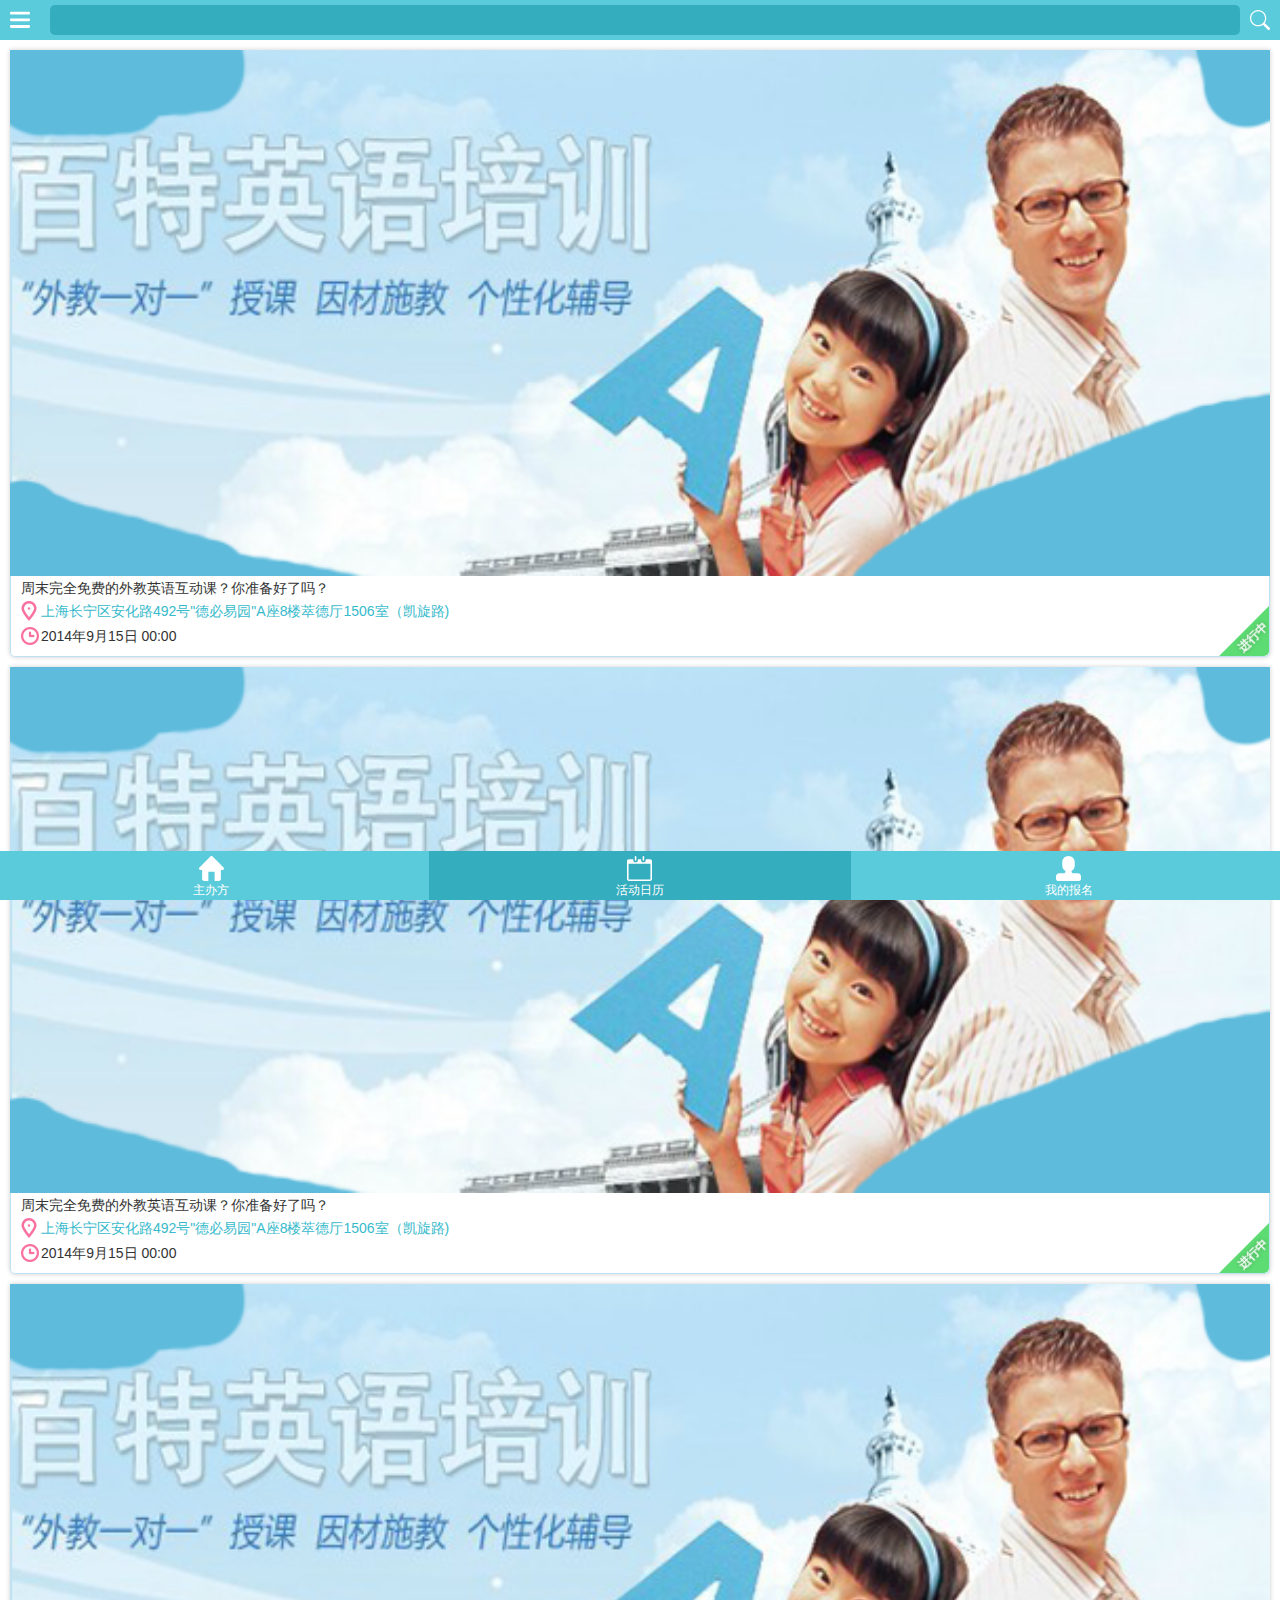
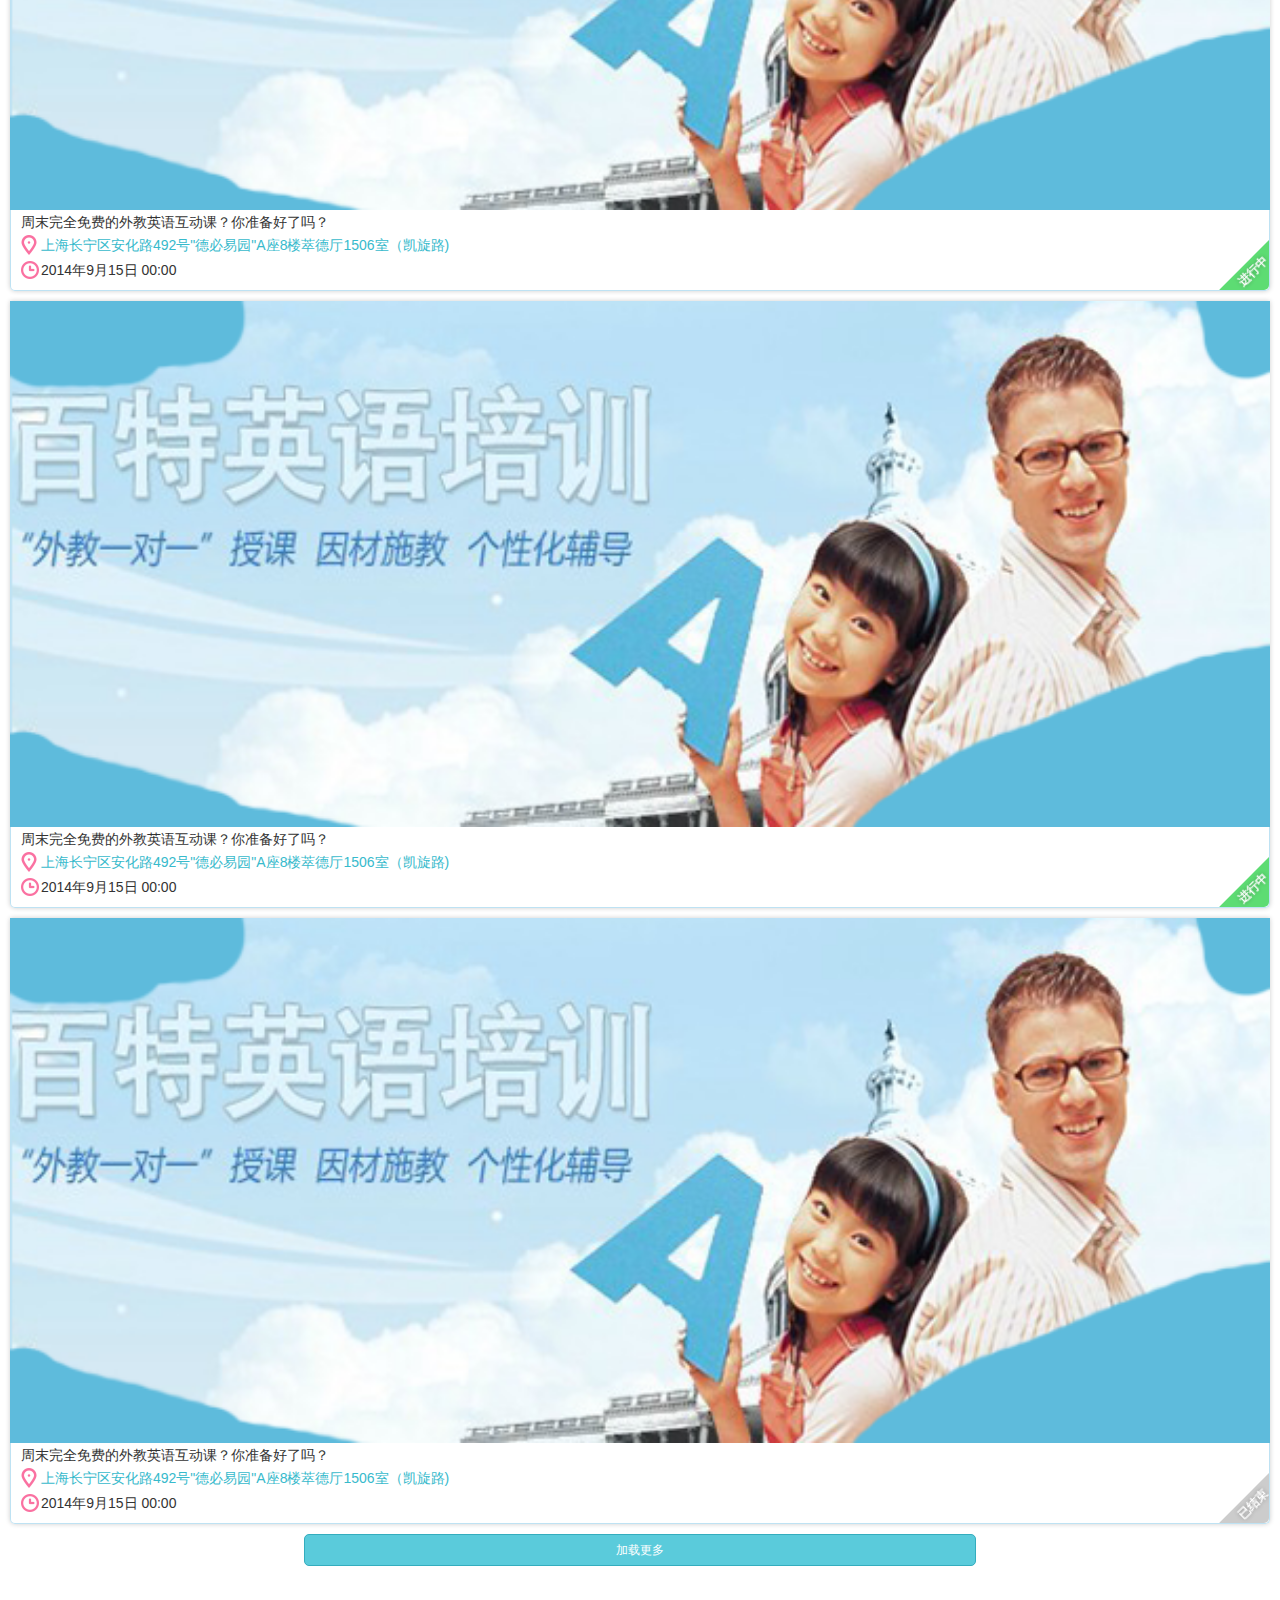
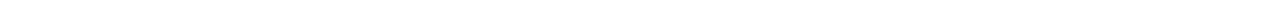
==== commit 0cb9c322: "入场券" ====
--- a/list2.html
+++ b/list2.html
@@ -1,7 +1,7 @@
 <!DOCTYPE html>
 <html>
 <head>
-    <title>地对地导弹</title>
+    <title>活动列表</title>
     <meta charset="utf-8">
     <meta name="viewport" content="width=device-width, initial-scale=1.0, maximum-scale=1.0, user-scalable=0">
     <link rel="stylesheet" href="styles/css/style.css?v=0.0.4">
@@ -28,8 +28,23 @@
             <li class="list"><a href="#">分类名称</a></li>
             <li class="list"><a href="#">分类名称</a></li>
             <li class="list"><a href="#">分类名称</a></li>
+            <li class="list"><a href="#">分类名称</a></li>
+            <li class="list"><a href="#">分类名称</a></li>
+            <li class="list"><a href="#">分类名称</a></li>
+            <li class="list"><a href="#">分类名称</a></li>
+            <li class="list"><a href="#">分类名称</a></li>
+            <li class="list"><a href="#">分类名称</a></li>
+            <li class="list"><a href="#">分类名称</a></li>
+            <li class="list"><a href="#">分类名称</a></li>
+            <li class="list"><a href="#">分类名称</a></li>
+            <li class="list"><a href="#">分类名称</a></li>
+            <li class="list"><a href="#">分类名称</a></li>
+            <li class="list"><a href="#">分类名称</a></li>
+            <li class="list"><a href="#">分类名称</a></li>
+            <li class="list"><a href="#">分类名称</a></li>
         </ul>
     </div>
+    <div id="screentouch"></div>
     <div class="topbar">
         <span class="category" id="categorybtn">
             <svg viewBox="0 0 128 128" >
@@ -49,7 +64,8 @@
 
     <div class="listbox">
         <div class="bottom40"></div>
-        <div class="maincontext"> 
+    
+        <a href="#" class="maincontext"> 
             <img src="images/banner.png">
             <div class="maincontent">
                 <span class="title">周末完全免费的外教英语互动课？你准备好了吗？</span>
@@ -62,10 +78,10 @@
                         <polygon points="100,100 0.2,100 100,0.2" />
                     </svg>
                 </span>
-            </div>
-        </div>
+          </div>
+        </a>
 
-        <div class="maincontext"> 
+        <a href="#" class="maincontext"> 
             <img src="images/banner.png">
             <div class="maincontent">
                 <span class="title">周末完全免费的外教英语互动课？你准备好了吗？</span>
@@ -78,9 +94,9 @@
                     </svg>
                 </span>
             </div>
-        </div>
+        </a>
 
-        <div class="maincontext"> 
+        <a href="#" class="maincontext"> 
             <img src="images/banner.png">
             <div class="maincontent">
                 <span class="title">周末完全免费的外教英语互动课？你准备好了吗？</span>
@@ -93,9 +109,9 @@
                     </svg>
                 </span>
             </div>
-        </div>
+        </a>
 
-        <div class="maincontext"> 
+        <a href="#" class="maincontext"> 
             <img src="images/banner.png">
             <div class="maincontent">
                 <span class="title">周末完全免费的外教英语互动课？你准备好了吗？</span>
@@ -108,9 +124,9 @@
                     </svg>
                 </span>
             </div>
-        </div>
+        </a>
 
-        <div class="maincontext"> 
+        <a href="#" class="maincontext"> 
             <img src="images/banner.png">
             <div class="maincontent">
                 <span class="title">周末完全免费的外教英语互动课？你准备好了吗？</span>
@@ -123,7 +139,7 @@
                     </svg>
                 </span>
             </div>
-        </div>
+        </a>
 
         <span class="button laodmoer">加载更多</span>
         <div class="bottom50"></div>
--- a/styles/css/style.css
+++ b/styles/css/style.css
@@ -1 +1 @@
-@charst "utf-8";body,div,dl,dt,dd,ul,ol,li,h1,h2,h3,h4,h5,h6,pre,form,fieldset,input,p,blockquote,th,td,button{margin:0;padding:0}fieldset,img{border:0}address,caption,cite,code,dfn,em,th,var{font-style:normal;font-weight:normal}ol,ul{list-style:none}caption,th{text-align:left}h1,h2,h3,h4,h5,h6{font-size:100%}q:before,q:after{content:''}table{table-layout:fixed;border-collapse:collapse;border-spacing:0}th,td{vertical-align:top}i{overflow:hidden;display:inline-block}iframe{background-color:white}input[type="radio"],input[type="checkbox"]{margin-right:2px;#margin-right:0}input{font-size:12px;font-family:Tahoma,Arial, Helvetica, sans-serif;-moz-background-clip:border;-moz-background-inline-policy:continuous;-moz-background-origin:padding;outline-color:-moz-use-text-color;outline-style:none;outline-width:medium}label input{position:relative;top:2px;#top:1px;font-size:12px}textarea{overflow:auto;padding:1px 0 0 1px;font-size:12px}select{font-size:12px}cite{line-height:33px;display:none;text-indent:-999px}body{margin:0px;padding:0px;font-size:12px;color:#333;font-family:Tahoma,Arial, Helvetica, sans-serif,"Hiragino Sans Gb","Microsoft YaHei";background:#fff}a{color:#333;text-decoration:none;outline:0}.clear{clear:both;display:block;height:0;overflow:hidden;font-size:0}.hide{display:none}.box{margin:0 auto;background-repeat:no-repeat;background-position:bottom center;-moz-user-select:none;-webkit-user-select:none;-ms-user-select:none;-khtml-user-select:none;user-select:none;box-sizing:border-box}.padding10{padding:10px}#qiaohu{width:100%;margin:0 auto;padding:10px;box-sizing:border-box}.header{width:100%}.header h1{text-align:left;font-size:20px}.header .headerinfo{display:block;width:100%;height:20px;padding:5px 0;line-height:20px}.header .headerinfo:after{content:".";clear:both;height:0px;display:block;visibility:hidden}.header .headerinfo .reading{float:right;font-size:12px}.header .headerinfo .orange{margin:0 10px 0 3px;font-size:14px;color:#3db5c6}.button{display:inline-block;border-radius:5px;line-height:35px;background-color:#5acbdb;color:#fff;padding:0 20px;border:1px solid #34adbe}.listbox{background-color:#fff;position:relative;padding:10px}.maincontext{box-sizing:border-box;width:100%;border-bottom-left-radius:5px;border-bottom-right-radius:5px;box-shadow:0 0 5px rgba(0,0,0,0.2);margin-bottom:10px}.maincontext img{display:block;width:100%;height:auto}.maincontext .maincontent{border-bottom-left-radius:5px;border-bottom-right-radius:5px;border:1px solid #bee2f3;border-top:none;width:100%;padding:0px 10px 10px 10px;box-sizing:border-box;position:relative;background-color:#fff}.maincontext .maincontent .title{display:block;width:100%;height:auto;line-height:25px;font-size:14px}.maincontext .maincontent .adress{padding:0px 0px 0px 20px;color:#37bacc;font-size:14px;display:block;background-image:url(../../images/adress.png);background-size:16px 20px;background-repeat:no-repeat;background-position:0px center;margin-bottom:5px;line-height:20px}.maincontext .maincontent .time{line-height:20px;padding:0px 0px 0px 20px;font-size:14px;background-size:18px 20px;display:block;background-image:url(../../images/time.png);background-repeat:no-repeat;background-position:0px center}.maincontext .maincontent .button{display:block;width:50%;height:auto;text-align:center;margin:0 auto}.maincontext .maincontent .baomingstatus{display:block;width:50px;height:50px;position:absolute;bottom:0px;right:0px;overflow:hidden;border-bottom-right-radius:5px}.maincontext .maincontent .baomingstatus .text{display:block;width:50px;height:20px;text-align:center;line-height:20px;-webkit-transform:translate3d(9px, 21px, 0px) rotate(-45deg);color:#fff;position:absolute;top:0px;left:0px;text-shadow:0 0 4px rgba(0,0,0,0.3);font-weight:bold}.maincontext .maincontent .baomingstatus .sanjiao{display:block;width:inherit;height:inherit}.rule{display:block;width:100%;height:auto;box-sizing:border-box;padding:0px 10px;margin-bottom:10px}.baomg{width:100%;height:14px;line-height:14px;color:#FFF;padding:10px 0;background:url(../../images/baombg_03.png) no-repeat;margin-top:10px}.baomg span{font-size:14px;color:#FFF;margin-left:30px;line-height:14px}.usernum{margin-top:-20px;display:inline-block;float:right}.usernum span{font-size:14px;color:#ff6363}.user{width:100%;box-sizing:border-box;border:1px solid #bee2f3;border-radius:5px;margin-top:10px}.user ul{list-style:none}.user ul li{width:100%;height:30px;line-height:40px;padding:0 10px;border-bottom:#bee2f3 1px solid;box-sizing:border-box}.user ul li img{float:left;margin:2px 5px 0 0;width:25px;height:25px;border-radius:25px}.user ul li .textcenter{float:left;height:inherit;line-height:30px}.user ul li .times{float:right;height:inherit;line-height:30px}.user ul li:last-child{border-bottom:none}.footer{width:100%;padding:10px 0px 50px 0}.footer:after{content:".";clear:both;height:0px;display:block;visibility:hidden}.footer .weixinshare{display:block;width:44%;height:40px;border-radius:10px;background-color:green;float:left;margin-left:4%;color:#FFF;font-size:14px;line-height:40px;background-repeat:no-repeat;background-size:auto 30px;box-sizing:border-box;background-position:8px center;padding-left:38px;text-align:center}.footer .green{background-color:#5ddc73;background-image:url(../../images/weixin.png)}.footer .blue{background-color:#69ccff;background-image:url(../../images/weixin2.png)}.submit{width:100%;position:fixed;left:0px;bottom:0px;height:49px;background-color:#5acbdb;text-align:center}.submit img{float:left}.submit .return{display:block;width:50px;height:49px;background:url(../../images/left.png) no-repeat;background-position:center;background-size:25px 35px;float:left;border-right:1px solid #bee2f3}.submit .more{line-height:50px;background:url(../../images/right.png) no-repeat;display:block;width:25px;height:50px;float:right;margin-top:10px}.submit .mainbtn,.submit .weixinshare{display:inline-block;height:40px;border-radius:10px;background-color:#3db5c6;color:#FFF;font-size:20px;line-height:40px;box-sizing:border-box;text-align:center;padding:0 20px;border:1px solid #34adbe;margin-top:5px;-webkit-transition:0.3s ease-in}.submit .mainbtn{-webkit-transition:0.3s ease-out}.submit .leftlink,.submit .centerlink,.submit .rightlink{display:block;width:33%;height:inherit;padding-top:5px;box-sizing:border-box}.submit .leftlink .icon,.submit .centerlink .icon,.submit .rightlink .icon{display:block;width:25px;height:25px;margin:0 auto}.submit .leftlink .icon svg,.submit .centerlink .icon svg,.submit .rightlink .icon svg{fill:#fff}.submit .leftlink .text,.submit .centerlink .text,.submit .rightlink .text{display:block;width:100%;height:19px;line-height:19px;font-size:12px;color:#fff}.submit .leftlink{float:left}.submit .centerlink{width:33%;margin:0 auto}.submit .rightlink{float:right}.submit .current{background-color:#34adbe}.sendinfobox{display:block;width:100%;height:auto;position:fixed;bottom:49px;left:0px;background-color:#34adbe;box-sizing:border-box;padding:10px;box-shadow:0 0 5px rgba(0,0,0,0.3);-webkit-transform:translate(0, 300px);-webkit-transition:0.6s ease-out}.sendinfobox .textbox{box-sizing:border-box;display:block;width:100%;height:35px;margin-bottom:10px;line-height:35px;padding:0 10px;border-radius:5px;border:1px solid #ccc}.sendinfobox .textbox:focus{border:1px solid #34adbe}.sendinfobox .textbox:last-child{margin-bottom:0px}.bottom50{display:block;width:100%;height:50px}.bottom40{display:block;width:100%;height:40px}.topbar{display:block;width:100%;height:40px;background-color:#5acbdb;position:fixed;top:0px;left:0px;z-index:999;box-sizing:border-box;padding:0 40px 0 50px}.topbar .category{display:block;width:40px;height:40px;position:absolute;left:0px;top:0px;padding:10px;box-sizing:border-box}.topbar .category svg{fill:#fff}.topbar .search{margin-top:5px;border:none;background-color:#34adbe;display:block;width:100%;height:30px;box-sizing:border-box;padding:0 10px;font-size:14px;border-radius:5px;color:#fff}.topbar .searchbtn{display:block;width:40px;height:40px;position:absolute;right:0px;top:0px;padding:10px;box-sizing:border-box}.topbar .searchbtn svg{fill:#fff}.topbar .searchbtn:active,.topbar .category:active{background-color:#34adbe}.laodmoer{display:block;width:50%;height:30px;line-height:30px;text-align:center;margin:0 auto}#movebox{background-color:#fff;position:relative}.categorybox{background-color:#303030;position:fixed;width:100%;height:100%;top:0px;left:0px;z-index:0;overflow-x:hidden}.categorybox .title{display:block;width:45%;height:60px;line-height:60px;font-size:20px;font-weight:bold;color:#eee;box-sizing:border-box;padding-left:20px;border-bottom:1px solid #292929}.categorybox .categorylist{display:block;width:45%;height:60px;font-size:14px}.categorybox .categorylist .list{display:block;width:100%;height:40px;line-height:40px;border-bottom:1px solid #292929}.categorybox .categorylist a{box-sizing:border-box;padding-left:20px;display:block;width:inherit;height:inherit;color:#fff;outline:none}.categorybox .categorylist .current{background-color:#292929}.categorybox .categorylist .list:active{background-color:#292929}@media all and (max-width: 319px){.box{width:100%;box-sizing:border-box}}@media all and (min-width: 320px){.box{width:320px}}@media all and (min-width: 360px){.box{width:360px}}
+@charst "utf-8";body,div,dl,dt,dd,ul,ol,li,h1,h2,h3,h4,h5,h6,pre,form,fieldset,input,p,blockquote,th,td,button{margin:0;padding:0}fieldset,img{border:0}address,caption,cite,code,dfn,em,th,var{font-style:normal;font-weight:normal}ol,ul{list-style:none}caption,th{text-align:left}h1,h2,h3,h4,h5,h6{font-size:100%}q:before,q:after{content:''}table{table-layout:fixed;border-collapse:collapse;border-spacing:0}th,td{vertical-align:top}i{overflow:hidden;display:inline-block}iframe{background-color:white}input[type="radio"],input[type="checkbox"]{margin-right:2px;#margin-right:0}input{font-size:12px;font-family:Tahoma,Arial, Helvetica, sans-serif;-moz-background-clip:border;-moz-background-inline-policy:continuous;-moz-background-origin:padding;outline-color:-moz-use-text-color;outline-style:none;outline-width:medium}label input{position:relative;top:2px;#top:1px;font-size:12px}textarea{overflow:auto;padding:1px 0 0 1px;font-size:12px}select{font-size:12px}cite{line-height:33px;display:none;text-indent:-999px}body{margin:0px;padding:0px;font-size:12px;color:#333;font-family:Tahoma,Arial, Helvetica, sans-serif,"Hiragino Sans Gb","Microsoft YaHei";background:#fff}a{color:#333;text-decoration:none;outline:0}.clear{clear:both;display:block;height:0;overflow:hidden;font-size:0}.hide{display:none}.box{margin:0 auto;background-repeat:no-repeat;background-position:bottom center;-moz-user-select:none;-webkit-user-select:none;-ms-user-select:none;-khtml-user-select:none;user-select:none;box-sizing:border-box}.padding10{padding:10px}#qiaohu{width:100%;margin:0 auto;padding:10px;box-sizing:border-box}.header{width:100%}.header h1{text-align:left;font-size:20px}.header .headerinfo{display:block;width:100%;height:20px;padding:5px 0;line-height:20px}.header .headerinfo:after{content:".";clear:both;height:0px;display:block;visibility:hidden}.header .headerinfo .reading{float:right;font-size:12px}.header .headerinfo .orange{margin:0 10px 0 3px;font-size:14px;color:#3db5c6}.button{display:inline-block;border-radius:5px;line-height:35px;background-color:#5acbdb;color:#fff;padding:0 20px;border:1px solid #34adbe}.listbox{background-color:#fff;position:relative;padding:10px}.maincontext{box-sizing:border-box;display:block;width:100%;height:auto;border-bottom-left-radius:5px;border-bottom-right-radius:5px;box-shadow:0 0 5px rgba(0,0,0,0.2);margin-bottom:10px}.maincontext img{display:block;width:100%;height:auto}.maincontext .maincontent{border-bottom-left-radius:5px;border-bottom-right-radius:5px;border:1px solid #bee2f3;border-top:none;width:100%;padding:0px 10px 10px 10px;box-sizing:border-box;position:relative;background-color:#fff}.maincontext .maincontent .title{display:block;width:100%;height:auto;line-height:25px;font-size:14px}.maincontext .maincontent .adress{padding:0px 0px 0px 20px;color:#37bacc;font-size:14px;display:block;background-image:url(../../images/adress.png);background-size:16px 20px;background-repeat:no-repeat;background-position:0px center;margin-bottom:5px;line-height:20px}.maincontext .maincontent .time{line-height:20px;padding:0px 0px 0px 20px;font-size:14px;background-size:18px 20px;display:block;background-image:url(../../images/time.png);background-repeat:no-repeat;background-position:0px center}.maincontext .maincontent .button{display:block;width:50%;height:auto;text-align:center;margin:0 auto}.maincontext .maincontent .baomingstatus{display:block;width:50px;height:50px;position:absolute;bottom:0px;right:0px;overflow:hidden;border-bottom-right-radius:5px}.maincontext .maincontent .baomingstatus .text{display:block;width:50px;height:20px;text-align:center;line-height:20px;-webkit-transform:translate3d(9px, 21px, 0px) rotate(-45deg);color:#fff;position:absolute;top:0px;left:0px;text-shadow:0 0 4px rgba(0,0,0,0.3);font-weight:bold}.maincontext .maincontent .baomingstatus .sanjiao{display:block;width:inherit;height:inherit}.rule{display:block;width:100%;height:auto;box-sizing:border-box;padding:0px 10px;margin-bottom:10px}.baomg{width:100%;height:14px;line-height:14px;color:#FFF;padding:10px 0;background:url(../../images/baombg_03.png) no-repeat;margin-top:10px}.baomg span{font-size:14px;color:#FFF;margin-left:30px;line-height:14px}.usernum{margin-top:-20px;display:inline-block;float:right}.usernum span{font-size:14px;color:#ff6363}.user{width:100%;box-sizing:border-box;border:1px solid #bee2f3;border-radius:5px;margin-top:10px}.user ul{list-style:none}.user ul li{width:100%;height:30px;line-height:40px;padding:0 10px;border-bottom:#bee2f3 1px solid;box-sizing:border-box}.user ul li img{float:left;margin:2px 5px 0 0;width:25px;height:25px;border-radius:25px}.user ul li .textcenter{float:left;height:inherit;line-height:30px}.user ul li .times{float:right;height:inherit;line-height:30px}.user ul li:last-child{border-bottom:none}.footer{width:100%;padding:10px 0px 50px 0}.footer:after{content:".";clear:both;height:0px;display:block;visibility:hidden}.footer .weixinshare{display:block;width:44%;height:40px;border-radius:10px;background-color:green;float:left;margin-left:4%;color:#FFF;font-size:14px;line-height:40px;background-repeat:no-repeat;background-size:auto 30px;box-sizing:border-box;background-position:8px center;padding-left:38px;text-align:center}.footer .green{background-color:#5ddc73;background-image:url(../../images/weixin.png)}.footer .blue{background-color:#69ccff;background-image:url(../../images/weixin2.png)}.submit{width:100%;position:fixed;left:0px;bottom:0px;height:49px;background-color:#5acbdb;text-align:center}.submit img{float:left}.submit .return{display:block;width:50px;height:49px;background:url(../../images/left.png) no-repeat;background-position:center;background-size:25px 35px;float:left;border-right:1px solid #bee2f3}.submit .more{line-height:50px;background:url(../../images/right.png) no-repeat;display:block;width:25px;height:50px;float:right;margin-top:10px}.submit .mainbtn,.submit .weixinshare{display:inline-block;height:40px;border-radius:10px;background-color:#3db5c6;color:#FFF;font-size:20px;line-height:40px;box-sizing:border-box;text-align:center;padding:0 20px;border:1px solid #34adbe;margin-top:5px;-webkit-transition:0.3s ease-in}.submit .mainbtn{-webkit-transition:0.3s ease-out}.submit .leftlink,.submit .centerlink,.submit .rightlink{display:block;width:33%;height:inherit;padding-top:5px;box-sizing:border-box}.submit .leftlink .icon,.submit .centerlink .icon,.submit .rightlink .icon{display:block;width:25px;height:25px;margin:0 auto}.submit .leftlink .icon svg,.submit .centerlink .icon svg,.submit .rightlink .icon svg{fill:#fff}.submit .leftlink .text,.submit .centerlink .text,.submit .rightlink .text{display:block;width:100%;height:19px;line-height:19px;font-size:12px;color:#fff}.submit .leftlink{float:left}.submit .centerlink{width:33%;margin:0 auto}.submit .rightlink{float:right}.submit .current{background-color:#34adbe}.sendinfobox{display:block;width:100%;height:auto;position:fixed;bottom:49px;left:0px;background-color:#34adbe;box-sizing:border-box;padding:10px;box-shadow:0 0 5px rgba(0,0,0,0.3);-webkit-transform:translate(0, 300px);-webkit-transition:0.6s ease-out}.sendinfobox .textbox{box-sizing:border-box;display:block;width:100%;height:35px;margin-bottom:10px;line-height:35px;padding:0 10px;border-radius:5px;border:1px solid #ccc}.sendinfobox .textbox:focus{border:1px solid #34adbe}.sendinfobox .textbox:last-child{margin-bottom:0px}.bottom50{display:block;width:100%;height:50px}.bottom40{display:block;width:100%;height:40px}.topbar{display:block;width:100%;height:40px;background-color:#5acbdb;position:fixed;top:0px;left:0px;z-index:2;box-sizing:border-box;padding:0 40px 0 50px}.topbar .category{display:block;width:40px;height:40px;position:absolute;left:0px;top:0px;padding:10px;box-sizing:border-box}.topbar .category svg{fill:#fff}.topbar .search{margin-top:5px;border:none;background-color:#34adbe;display:block;width:100%;height:30px;box-sizing:border-box;padding:0 10px;font-size:14px;border-radius:5px;color:#fff}.topbar .searchbtn{display:block;width:40px;height:40px;position:absolute;right:0px;top:0px;padding:10px;box-sizing:border-box}.topbar .searchbtn svg{fill:#fff}.topbar .searchbtn:active,.topbar .category:active{background-color:#34adbe}.laodmoer{display:block;width:50%;height:30px;line-height:30px;text-align:center;margin:0 auto}#movebox{background-color:#fff;position:relative}.categorybox{background-color:#303030;position:fixed;width:100%;height:100%;top:0px;left:0px;z-index:0;overflow-x:hidden}.categorybox .title{display:block;width:45%;height:60px;line-height:60px;font-size:20px;font-weight:bold;color:#eee;box-sizing:border-box;padding-left:20px;border-bottom:1px solid #292929}.categorybox .categorylist{display:block;width:45%;height:60px;font-size:14px}.categorybox .categorylist .list{display:block;width:100%;height:40px;line-height:40px;border-bottom:1px solid #292929}.categorybox .categorylist a{box-sizing:border-box;padding-left:20px;display:block;width:inherit;height:inherit;color:#fff;outline:none}.categorybox .categorylist .current{background-color:#292929}.categorybox .categorylist .list:active{background-color:#292929}#screentouch{position:fixed;display:block;width:100%;height:100%;display:none;z-index:3}.mycenterbox{border:none;box-shadow:none;padding-top:10px}.mycenterbox .maincontent{border:none}.mycenterbox .RQcode{display:block;width:150px;height:150px;margin:0px auto}.mycenterbox .RQcode img{display:block;width:100%;height:auto}.mycenterbox h2{width:100%;font-size:30px;font-weight:bold;text-align:center;margin-bottom:10px}.mycenterbox .note{padding:10px}.mycenterbox .personalinfo{width:100%;text-align:center;font-size:16px;line-height:25px;margin:5px 0}@media all and (max-width: 319px){.box{width:100%;box-sizing:border-box}}@media all and (min-width: 320px){.box{width:320px}}@media all and (min-width: 360px){.box{width:360px}}@media all and (min-width: 361px){.box{width:100%}}
